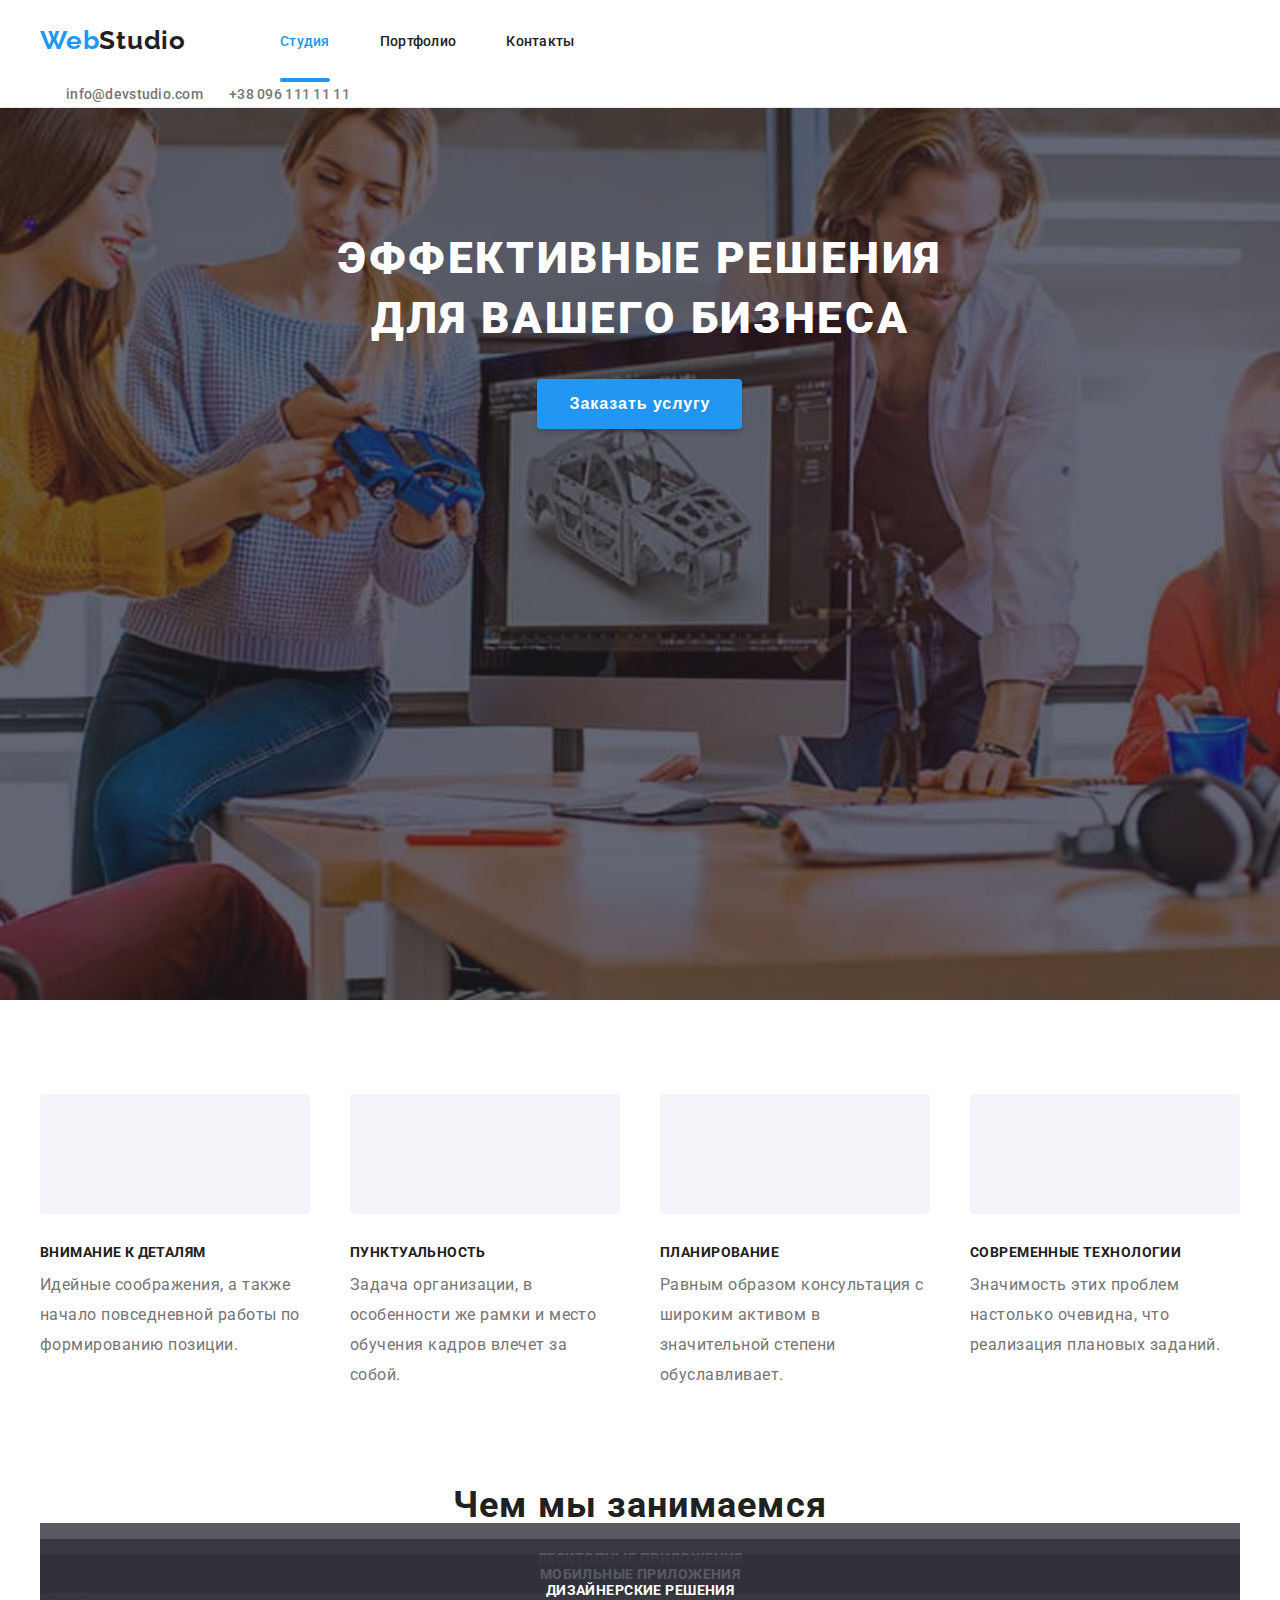
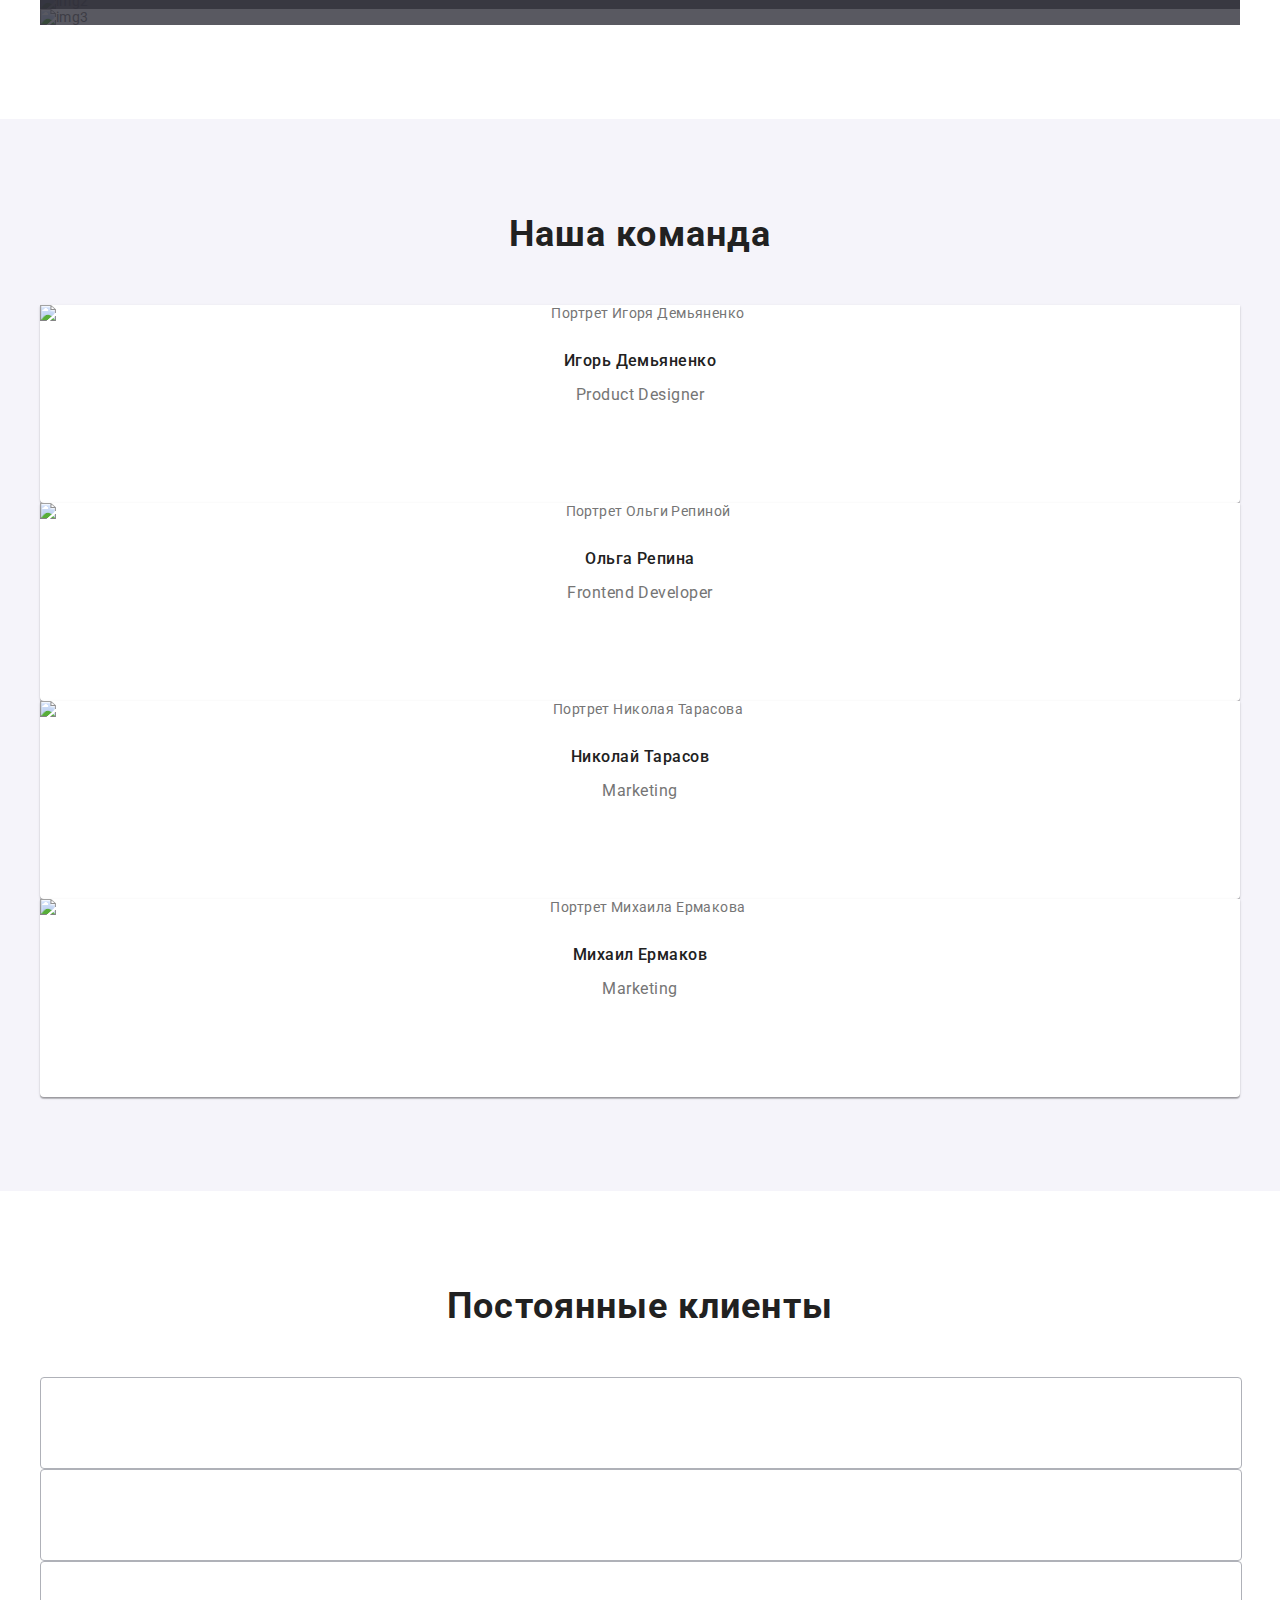
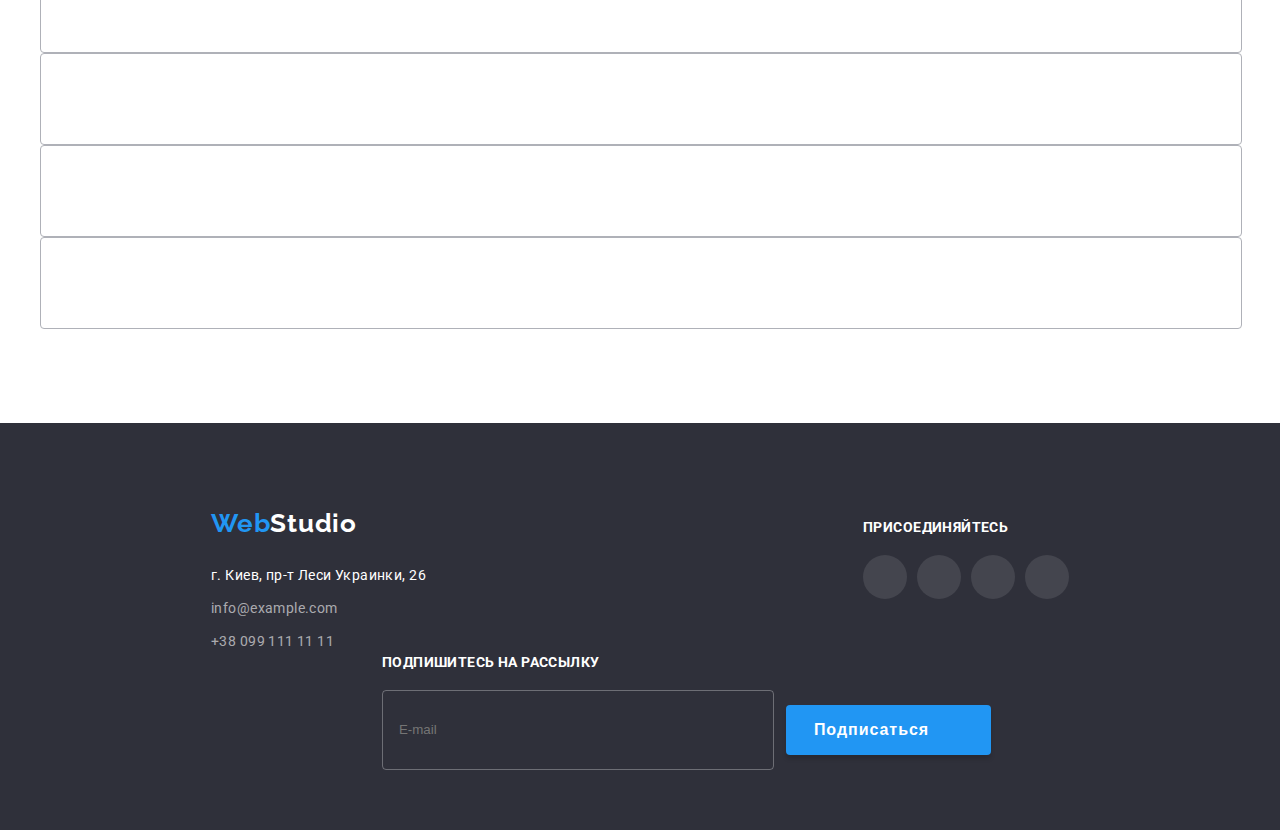
==== index.html @ fe235e29 "add hero&features" ====
<!DOCTYPE html>
<html lang="ru">

<head>
    <meta charset="UTF-8" />
    <meta name="viewport" content="width=device-width, initial-scale=1.0" />
    <title>WebStudio</title>

    <link rel="stylesheet" href="https://cdnjs.cloudflare.com/ajax/libs/modern-normalize/0.2.0/modern-normalize.min.css" integrity="sha512-sqIVMkf5f8XGYI/UZYGs7wODxlUeoj9JknataPfUwtvrSKWMHrMXGZ7Evb6nabFYJQG15vFFyALe6r0nWCD1Ug==" crossorigin="anonymous" />

    <link rel="preconnect" href="https://fonts.gstatic.com" />
    <link href="https://fonts.googleapis.com/css2?family=Open+Sans:wght@400;600&family=Raleway:wght@100;300;400;600;700&family=Roboto:wght@400;500;700;900&display=swap" rel="stylesheet" />
    <link rel="preconnect" href="https://fonts.gstatic.com" />
    <link href="https://fonts.googleapis.com/css2?family=Open+Sans:wght@400;600&family=Raleway:wght@100;300;400;600;700&display=swap" rel="stylesheet" />

    <link rel="stylesheet" href="./css/main.css" />
</head>

<body>
    <!-- !Page-Header! -->

    <header class="page-header">
        <div class="container container--page-header">
            <!--*NAVIGATION -->
            <nav class="nav">
                <a href="./index.html" class="__logo">
            Web<span class="__logo--black">Studio</span>
          </a>
                <ul class="nav__list">
                    <li class="nav__item">
                        <a href="./index.html" class="nav__link current">Cтудия</a>
                    </li>
                    <li class="nav__item">
                        <a href="./portfolio.html" class="nav__link"> Портфолио</a>
                    </li>
                    <li class="nav__item">
                        <a href="#contacts" class="nav__link">Контакты</a>
                    </li>
                </ul>
            </nav>
            <!--*Контакты -->
            <ul class="contacts__list">
                <li class="contacts__item">
                    <a href="mailto:info@devstudio.com" class="contacts__link">
                        <svg class="contacts__icon">
                <use href="./images/icons.svg#mail"></use>
              </svg> info@devstudio.com
                    </a>
                </li>
                <li class="contacts__item">
                    <a href="tel:+380961111111" class="contacts__link">
                        <svg class="contacts__icon">
                <use href="./images/icons.svg#smartphone"></use>
              </svg> +38 096 111 11 11
                    </a>
                </li>
            </ul>
        </div>
    </header>

    <main>
        <!-- !HERO! -->
        <!-- <div class="hero__overlay"> -->
        <section class="hero">
            <div class="container container--hero">
                <h1 class="hero__title">
                    Эффективные решения <br /> для вашего бизнеса
                </h1>

                <button class="btn-primary" type="button" data-modal-open="">
            Заказать услугу
          </button>
            </div>
        </section>
        <!-- </div> -->

        <!-- !FEATURES! -->
        <section class="section features">
            <div class="container">
                <h2 class="section-title visually-hidden">Особенности</h2>
                <ul class="features__list">
                    <li class="features__item">
                        <div class="icon__wrapper">
                            <svg class="features__icon features__icon--antenna">
                  <use
                    href="./images/icons.svg#antenna"
                    width="70px"
                    height="70px"
                  ></use>
                </svg>
                        </div>
                        <h3 class="list-title">Внимание к деталям</h3>
                        <p class="features__text">
                            Идейные соображения, а также начало повседневной работы по формированию позиции.
                        </p>
                    </li>

                    <li class="features__item">
                        <div class="icon__wrapper">
                            <svg class="features__icon features__icon--clock">
                  <use
                    href="./images/icons.svg#clock"
                    width="70px"
                    height="70px"
                  ></use>
                </svg>
                        </div>
                        <h3 class="list-title">Пунктуальность</h3>
                        <p class="features__text">
                            Задача организации, в особенности же рамки и место обучения кадров влечет за собой.
                        </p>
                    </li>

                    <li class="features__item">
                        <div class="icon__wrapper">
                            <svg class="features__icon features__icon--diagram">
                  <use
                    href="./images/icons.svg#diagram"
                    width="70px"
                    height="70px"
                  ></use>
                </svg>
                        </div>
                        <h3 class="list-title">Планирование</h3>
                        <p class="features__text">
                            Равным образом консультация с широким активом в значительной степени обуславливает.
                        </p>
                    </li>

                    <li class="features__item">
                        <div class="icon__wrapper">
                            <svg class="features__icon features__icon--astronaut">
                  <use
                    href="./images/icons.svg#astronaut"
                    width="70px"
                    height="70px"
                  ></use>
                </svg>
                        </div>
                        <h3 class="list-title">Современные технологии</h3>
                        <p class="features__text">
                            Значимость этих проблем настолько очевидна, что реализация плановых заданий.
                        </p>
                    </li>
                </ul>
            </div>
        </section>

        <!-- !ABOUT! -->
        <section class="section about">
            <div class="container">
                <h2 class="section-title">Чем мы занимаемся</h2>
                <ul class="about__list">
                    <li class="about__item">
                        <div class="about__thumb">
                            <img src="./images/box-1.jpg" alt="img1" />
                            <div class="about__overlay">
                                <h3 class="overlay__title">Десктопные приложения</h3>
                            </div>
                        </div>
                    </li>

                    <li class="about__item">
                        <div class="about__thumb">
                            <img src="./images/box-2.jpg" alt="img2" />
                            <div class="about__overlay">
                                <h3 class="overlay__title">Мобильные приложения</h3>
                            </div>
                        </div>
                    </li>

                    <li class="about__item">
                        <div class="about__thumb">
                            <img src="./images/box-3.jpg" alt="img3" />
                            <div class="about__overlay">
                                <h3 class="overlay__title">Дизайнерские решения</h3>
                            </div>
                        </div>
                    </li>
                </ul>
            </div>
        </section>

        <!-- !TEAM! -->
        <section class="section team">
            <div class="container">
                <h2 class="section-title">Наша команда</h2>
                <ul class="team__list">
                    <li class="team__item">
                        <img src="./images/team-1.jpg" alt="Портрет Игоря Демьяненко" />
                        <h3 class="team__name">Игорь Демьяненко</h3>
                        <p class="team__prof">Product Designer</p>
                        <ul class="social__list">
                            <li class="social__item">
                                <a href="#" class="social__link">
                                    <svg class="social__icon">
                      <use href="./images/icons.svg#instagram"></use>
                    </svg>
                                </a>
                            </li>
                            <li class="social__item">
                                <a href="" class="social__link">
                                    <svg class="social__icon">
                      <use href="./images/icons.svg#twitter"></use>
                    </svg>
                                </a>
                            </li>
                            <li class="social__item">
                                <a href="" class="social__link">
                                    <svg class="social__icon">
                      <use href="./images/icons.svg#facebook"></use>
                    </svg>
                                </a>
                            </li>
                            <li class="social__item">
                                <a href="" class="social__link">
                                    <svg class="social__icon">
                      <use href="./images/icons.svg#linkedin"></use>
                    </svg>
                                </a>
                            </li>
                        </ul>
                    </li>

                    <li class="team__item">
                        <img src="./images/team-2.jpg" alt="Портрет Ольги Репиной" />
                        <h3 class="team__name">Ольга Репина</h3>
                        <p class="team__prof">Frontend Developer</p>
                        <ul class="social__list">
                            <li class="social__item">
                                <a href="#" class="social__link">
                                    <svg class="social__icon">
                      <use href="./images/icons.svg#instagram"></use>
                    </svg>
                                </a>
                            </li>
                            <li class="social__item">
                                <a href="" class="social__link">
                                    <svg class="social__icon">
                      <use href="./images/icons.svg#twitter"></use>
                    </svg>
                                </a>
                            </li>
                            <li class="social__item">
                                <a href="" class="social__link">
                                    <svg class="social__icon">
                      <use href="./images/icons.svg#facebook"></use>
                    </svg>
                                </a>
                            </li>
                            <li class="social__item">
                                <a href="" class="social__link">
                                    <svg class="social__icon">
                      <use href="./images/icons.svg#linkedin"></use>
                    </svg>
                                </a>
                            </li>
                        </ul>
                    </li>

                    <li class="team__item">
                        <img src="./images/team-3.jpg" alt="Портрет Николая Тарасова" />
                        <h3 class="team__name">Николай Тарасов</h3>
                        <p class="team__prof">Marketing</p>
                        <ul class="social__list">
                            <li class="social__item">
                                <a href="#" class="social__link">
                                    <svg class="social__icon">
                      <use href="./images/icons.svg#instagram"></use>
                    </svg>
                                </a>
                            </li>
                            <li class="social__item">
                                <a href="" class="social__link">
                                    <svg class="social__icon">
                      <use href="./images/icons.svg#twitter"></use>
                    </svg>
                                </a>
                            </li>
                            <li class="social__item">
                                <a href="" class="social__link">
                                    <svg class="social__icon">
                      <use href="./images/icons.svg#facebook"></use>
                    </svg>
                                </a>
                            </li>
                            <li class="social__item">
                                <a href="" class="social__link">
                                    <svg class="social__icon">
                      <use href="./images/icons.svg#linkedin"></use>
                    </svg>
                                </a>
                            </li>
                        </ul>
                    </li>

                    <li class="team__item">
                        <img src="./images/team-4.jpg" alt="Портрет Михаила Ермакова" />
                        <h3 class="team__name">Михаил Ермаков</h3>
                        <p class="team__prof">Marketing</p>
                        <ul class="social__list">
                            <li class="social__item">
                                <a href="#" class="social__link">
                                    <svg class="social__icon">
                      <use href="./images/icons.svg#instagram"></use>
                    </svg>
                                </a>
                            </li>
                            <li class="social__item">
                                <a href="" class="social__link">
                                    <svg class="social__icon">
                      <use href="./images/icons.svg#twitter"></use>
                    </svg>
                                </a>
                            </li>
                            <li class="social__item">
                                <a href="" class="social__link">
                                    <svg class="social__icon">
                      <use href="./images/icons.svg#facebook"></use>
                    </svg>
                                </a>
                            </li>
                            <li class="social__item">
                                <a href="" class="social__link">
                                    <svg class="social__icon">
                      <use href="./images/icons.svg#linkedin"></use>
                    </svg>
                                </a>
                            </li>
                        </ul>
                    </li>
                </ul>
            </div>
        </section>

        <!-- !CLIENTS! -->

        <section class="section clients">
            <div class="container">
                <h2 class="section-title">Постоянные клиенты</h2>
                <ul class="clients__list">
                    <li class="clients__item">
                        <a href="" class="clients__link">
                            <svg class="clients__icon" width="54px">
                  <use href="./images/icons.svg#logo-1"></use>
                </svg>
                        </a>
                    </li>
                    <li class="clients__item">
                        <a href="" class="clients__link">
                            <svg class="clients__icon" width="52px">
                  <use href="./images/icons.svg#logo-2"></use>
                </svg>
                        </a>
                    </li>
                    <li class="clients__item">
                        <a href="" class="clients__link">
                            <svg class="clients__icon" width="43px">
                  <use href="./images/icons.svg#logo-3"></use>
                </svg>
                        </a>
                    </li>
                    <li class="clients__item">
                        <a href="" class="clients__link">
                            <svg class="clients__icon" width="94px">
                  <use href="./images/icons.svg#logo-4"></use>
                </svg>
                        </a>
                    </li>
                    <li class="clients__item">
                        <a href="" class="clients__link">
                            <svg class="clients__icon" width="59px">
                  <use href="./images/icons.svg#logo-5"></use>
                </svg>
                        </a>
                    </li>
                    <li class="clients__item">
                        <a href="" class="clients__link">
                            <svg class="clients__icon" width="88.5px">
                  <use href="./images/icons.svg#logo-6"></use>
                </svg>
                        </a>
                    </li>
                </ul>
            </div>
        </section>
    </main>

    <!-- !=== FOOTER ===! -->

    <footer class="footer">
        <div class="container container--footer">
            <!-- <div class="footer__container--decor"> -->
            <!--* FOOTER ADRESS CONTAINER -->

            <div class="address__container">
                <a href="./index.html" class="__logo">
            Web<span class="__logo--white">Studio</span>
          </a>
                <address class="address">
            <a
              href="https://goo.gl/maps/UhhwCVumLmPJmTvy5"
              class="address__link location"
            >
              г. Киев, пр-т Леси Украинки, 26</a
            >
            <p>
              <a href="mailto:info@example.com" class="address__link"
                >info@example.com</a
              >
            </p>
            <p>
              <a href="tel:+380991111111" class="address__link"
                >+38 099 111 11 11</a
              >
            </p>
          </address>
            </div>
            <!--* FOOTER SOCIAL LINKS  -->
            <div class="social">
                <h3 class="footer__title">Присоединяйтесь</h3>
                <ul class="social__list">
                    <li class="social__item">
                        <a href="#" class="social__link">
                            <svg class="social__icon">
                  <use href="./images/icons.svg#instagram"></use>
                </svg>
                        </a>
                    </li>
                    <li class="social__item">
                        <a href="" class="social__link">
                            <svg class="social__icon">
                  <use href="./images/icons.svg#twitter"></use>
                </svg>
                        </a>
                    </li>
                    <li class="social__item">
                        <a href="" class="social__link">
                            <svg class="social__icon">
                  <use href="./images/icons.svg#facebook"></use>
                </svg>
                        </a>
                    </li>
                    <li class="social__item">
                        <a href="" class="social__link">
                            <svg class="social__icon">
                  <use href="./images/icons.svg#linkedin"></use>
                </svg>
                        </a>
                    </li>
                </ul>
            </div>
            <!--* SUBSCRIPTION FORM -->
            <div class="subscribtion-form">
                <b class="footer__title"> Подпишитесь на рассылку </b>
                <form class="form">
                    <input class="subscribtion-form__input" placeholder="E-mail" type="email" name="email" id="email" />

                    <button class="btn-primary footer-btn" type="submit">
              <span> Подписаться </span>
              <svg class="button-footer-icon" width="24px" height="24px">
                <use href="./images/icons.svg#icon-send"></use>
              </svg>
            </button>
                </form>
            </div>
        </div>
        <!-- </div> -->
    </footer>

    <!-- !=== MODAL ===! -->

    <div class="backdrop is-hidden" data-modal>
        <div class="modal">
            <button class="button-modal-close" type="button" data-modal-close>
          <svg class="button-modal-close-svg">
            <use href="./images/icons.svg#close"></use>
          </svg>
        </button>

            <!-- *=== FORM === -->

            <form class="form">
                <div class="form-group" role="group" aria-labelby="contact-details-head">
                    <p class="contact-details-head">
                        Оставьте свои данные, мы вам перезвоним
                    </p>

                    <label class="modal-label">
              <span class="modal-label__name">Имя</span>
              <input
                class="modal__input"
                type="features__text"
                name="username"
                id="username"
              />
              <svg
                class="modal__icon modal__icon--username"
                width="18px"
                height="18px"
              >
                <use href="./images/icons.svg#person"></use>
              </svg>
            </label>

                    <label class="modal-label">
              <p class="modal-label__name">Телефон</p>
              <input class="modal__input" type="tel" name="phone" id="phone" />
              <svg
                class="modal__icon modal__icon--phone"
                width="18px"
                height="18px"
              >
                <use href="./images/icons.svg#phone"></use>
              </svg>
            </label>

                    <label for="email" class="modal-label">
              <p class="modal-label__name">Почта</p>
              <input
                class="modal__input"
                type="email"
                name="email"
                id="email"
              />
              <svg
                class="modal__icon modal__icon--email"
                width="18px"
                height="18px"
              >
                <use href="./images/icons.svg#email"></use>
              </svg>
            </label>

                    <label class="modal-label comment">
              <p class="modal-label__name">Комментарий</p>
              <textarea
                class="modal__textarea"
                name="comment"
                rows="5"
                placeholder="Введите текст"
              ></textarea>
            </label>
                </div>

                <label class="modal-label checkbox">
            <input
              class="modal-checkbox__input visually-hidden"
              type="checkbox"
            />
            <span class="modal-checkbox__icon"></span>

            Соглашаюсь с рассылкой и принимаю
            <a href="./portfolio.html">Условия договора</a>
          </label>

                <button type="submit" class="btn-primary modal-btn">Отправить</button>
            </form>
        </div>
    </div>
    <script src="./js/modal.js"></script>
    <script src="./js/script.js"></script>
</body>

</html>
---- css/main.css ----
body {
  font-family: 'Roboto', sans-serif;
  font-weight: 400;
  font-size: 14px;
  letter-spacing: 0.03em;
  color: #212121;
  background-color: #ffffff;
  margin: 0;
  padding: 0;
}

h2,
h3,
h4,
h5,
h6,
p {
  padding: 0;
  margin: 0;
  margin-top: 0;
  margin-bottom: 0;
  -webkit-margin-before: 0;
          margin-block-start: 0;
  -webkit-margin-after: 0;
          margin-block-end: 0;
}

button {
  margin: 0;
  padding: 0;
  border: none;
}

button:active,
button:focus {
  outline: none !important;
}

img {
  display: block;
  max-width: 100%;
  height: auto;
}

ul,
li {
  list-style: none;
  list-style-type: none;
  margin: 0;
  padding: 0;
}

a {
  text-decoration: none;
  color: inherit;
  margin: 0;
  padding: 0;
}

address {
  font-style: normal;
}

.section {
  color: #757575;
  padding: 94px 0;
}

.section-title,
.title,
.list-title {
  color: #212121;
}

.list-title {
  font-size: 18px;
  line-height: 2;
  letter-spacing: 0.06em;
}

/* !=== SECTION ===! */
.section-title {
  font-style: normal;
  font-weight: bold;
  font-size: 36px;
  line-height: 1.172;
  letter-spacing: 0.03em;
  text-align: center;
  margin-bottom: 50px;
}

.section p {
  font-style: normal;
  font-weight: normal;
  font-size: 16px;
  line-height: 1.875;
  letter-spacing: 0.03em;
}

.visually-hidden {
  position: absolute;
  width: 1px;
  height: 1px;
  margin: -1px;
  border: 0;
  padding: 0;
  white-space: nowrap;
  -webkit-clip-path: inset(100%);
          clip-path: inset(100%);
  clip: rect(0 0 0 0);
  overflow: hidden;
}

/* -----Mixins----- */
/* -----Placeholders----- */
.container {
  max-width: 1200px;
  min-width: 320px;
  margin: 0 auto;
  padding: 0 15px;
}

@media screen and (min-width: 768px) {
  .container {
    max-width: 768px;
  }
}

@media screen and (min-width: 1200px) {
  .container {
    max-width: 1200px;
  }
}

.btn-primary {
  background-color: #2196f3;
  color: #ffffff;
  min-width: 200px;
  width: -webkit-fit-content;
  width: -moz-fit-content;
  width: fit-content;
  font-style: normal;
  font-weight: bold;
  font-size: 16px;
  line-height: 1.875;
  letter-spacing: 0.06em;
  text-align: center;
  padding: 10px 32px;
  -webkit-box-shadow: 0px 4px 4px rgba(0, 0, 0, 0.15);
          box-shadow: 0px 4px 4px rgba(0, 0, 0, 0.15);
  border-radius: 4px;
  cursor: pointer;
  -webkit-transition: 250ms cubic-bezier(0.4, 0, 0.2, 1);
  transition: 250ms cubic-bezier(0.4, 0, 0.2, 1);
}

.btn-primary:hover, .btn-primary:focus {
  background-color: #188ce8;
}

.btn-primary:focus {
  -webkit-box-shadow: 0px 0px 0px 3px #188ce8;
          box-shadow: 0px 0px 0px 3px #188ce8;
}

.btn-primary:hover {
  -webkit-box-shadow: none;
          box-shadow: none;
}

.btn-primary:hover .backdrop,
.btn-primary:focus .backdrop {
  -webkit-transform: translateX(100%);
          transform: translateX(100%);
}

.container--header {
  display: -webkit-box;
  display: -ms-flexbox;
  display: flex;
  -webkit-box-pack: justify;
      -ms-flex-pack: justify;
          justify-content: space-between;
  padding: 10px 15px;
}

@media screen and (min-width: 768px) {
  .container--header {
    padding: 0px 15px;
  }
}

.page-header {
  background-color: #ffffff;
  position: fixed;
  z-index: 3;
  width: 100%;
  top: 0;
  left: 0;
  border-bottom: 0.025em solid #ececec;
  -webkit-box-sizing: border-box;
          box-sizing: border-box;
}

@media (min-width: 768px) {
  .page-header {
    min-height: 80px;
  }
}

.__logo {
  display: block;
  width: -webkit-fit-content;
  width: -moz-fit-content;
  width: fit-content;
  color: #2196f3;
  font-family: 'Raleway', sans-serif;
  font-weight: 700;
  font-style: normal;
  font-size: 26px;
  line-height: 1.192;
  letter-spacing: 0.03em;
  margin-right: 94px;
  padding: 15px 0;
}

@media (min-width: 768px) {
  .__logo {
    padding-top: 25px;
    padding-bottom: 25px;
  }
}

.__logo--black {
  color: #212121;
}

.__logo--white {
  color: #ffffff;
  margin-right: 0;
}

/* Site Navigation */
@media (min-width: 768px) {
  .nav {
    display: -webkit-box;
    display: -ms-flexbox;
    display: flex;
    -webkit-box-align: center;
        -ms-flex-align: center;
            align-items: center;
  }
}

/* Navigation list */
.nav__list {
  display: none;
}

@media (min-width: 768px) {
  .nav__list {
    display: -webkit-box;
    display: -ms-flexbox;
    display: flex;
  }
}

.nav__item:not(:first-child) {
  margin-left: 50px;
}

.nav__link {
  position: relative;
  display: inline-block;
  padding-top: 30px;
  padding-bottom: 30px;
  color: #212121;
  font-weight: 500;
  font-size: 14px;
  line-height: 1.142;
  letter-spacing: 0.02em;
  -webkit-transition: 250ms cubic-bezier(0.4, 0, 0.2, 1);
  transition: 250ms cubic-bezier(0.4, 0, 0.2, 1);
  /*  */
  /* underline */
}

.nav__link:hover, .nav__link:focus {
  color: #2196f3;
}

.nav__link::after {
  display: block;
  position: absolute;
  top: 100%;
  content: '';
  height: 4px;
  width: 100%;
  background-color: #2196f3;
  border-radius: 2px;
  -webkit-transform: scaleX(0);
          transform: scaleX(0);
  -webkit-transition: 250ms -webkit-transform ease-in-out;
  transition: 250ms -webkit-transform ease-in-out;
  transition: 250ms transform ease-in-out;
  transition: 250ms transform ease-in-out, 250ms -webkit-transform ease-in-out;
}

.nav__link:hover::after, .nav__link:focus::after {
  -webkit-transform: scaleX(1);
          transform: scaleX(1);
}

.nav__link.current {
  color: #2196f3;
  /* underline */
}

.nav__link.current::after {
  display: block;
  content: '';
  height: 4px;
  width: 100%;
  background-color: #2196f3;
  border-radius: 2px;
  -webkit-transform: scaleX(1);
          transform: scaleX(1);
}

/* contacts */
.contacts__list {
  display: none;
}

@media (min-width: 768px) {
  .contacts__list {
    display: -webkit-box;
    display: -ms-flexbox;
    display: flex;
    -webkit-box-orient: vertical;
    -webkit-box-direction: normal;
        -ms-flex-direction: column;
            flex-direction: column;
    margin-left: auto;
    margin-top: auto;
    margin-bottom: auto;
  }
}

@media (min-width: 1200px) {
  .contacts__list {
    -webkit-box-orient: horizontal;
    -webkit-box-direction: normal;
        -ms-flex-direction: row;
            flex-direction: row;
  }
}

.contacts__link {
  display: -webkit-inline-box;
  display: -ms-inline-flexbox;
  display: inline-flex;
  -webkit-box-pack: center;
      -ms-flex-pack: center;
          justify-content: center;
  -webkit-box-align: center;
      -ms-flex-align: center;
          align-items: center;
  color: #757575;
  font-weight: 500;
  font-size: 14px;
  line-height: 1.142;
  letter-spacing: 0.02em;
  padding: 5px 0;
  -webkit-transition: 250ms cubic-bezier(0.4, 0, 0.2, 1);
  transition: 250ms cubic-bezier(0.4, 0, 0.2, 1);
  /*  */
}

.contacts__link:hover, .contacts__link:focus {
  color: #2196f3;
  -webkit-transform: scale(1.025);
          transform: scale(1.025);
}

.contacts__icon {
  display: -webkit-inline-box;
  display: -ms-inline-flexbox;
  display: inline-flex;
  height: 16px;
  width: 16px;
  fill: currentColor;
  margin-right: 10px;
}

.footer {
  padding: 60px 0;
  background-color: #2f303a;
}

@media screen and (min-width: 768px) {
  .container--footer {
    display: -webkit-box;
    display: -ms-flexbox;
    display: flex;
    -ms-flex-wrap: wrap;
        flex-wrap: wrap;
    -ms-flex-pack: distribute;
        justify-content: space-around;
  }
}

@media screen and (min-width: 1200px) {
  .container--footer {
    display: -webkit-box;
    display: -ms-flexbox;
    display: flex;
    -webkit-box-align: baseline;
        -ms-flex-align: baseline;
            align-items: baseline;
  }
}

.footer__title {
  color: #ffffff;
  font-weight: bold;
  font-size: 14px;
  line-height: 1.142;
  letter-spacing: 0.03em;
  text-transform: uppercase;
  margin-bottom: 20px;
}

/* Footer Address */
.address {
  color: #ffffff;
}

.footer .logo {
  margin: 0;
  padding: 0;
  margin-bottom: 20px;
}

.address__container {
  display: -webkit-box;
  display: -ms-flexbox;
  display: flex;
  -webkit-box-orient: vertical;
  -webkit-box-direction: normal;
      -ms-flex-direction: column;
          flex-direction: column;
  -ms-flex-wrap: wrap;
      flex-wrap: wrap;
}

.address__link {
  color: rgba(255, 255, 255, 0.6);
  font-style: normal;
  font-weight: 400;
  font-size: 14px;
  line-height: 1.714;
  letter-spacing: 0.03em;
  -webkit-transition: 250ms cubic-bezier(0.4, 0, 0.2, 1);
  transition: 250ms cubic-bezier(0.4, 0, 0.2, 1);
}

.address__link:hover {
  color: #ffffff;
}

.address__link.location {
  color: #ffffff;
}

.address__link.location:hover {
  color: #2196f3;
}

.address p {
  margin: 9px 0;
}

.address p:last-child {
  margin-bottom: 0;
}

/* !=== Social Links ===! */
.social {
  display: -webkit-box;
  display: -ms-flexbox;
  display: flex;
  -webkit-box-orient: vertical;
  -webkit-box-direction: normal;
      -ms-flex-direction: column;
          flex-direction: column;
  -webkit-box-pack: center;
      -ms-flex-pack: center;
          justify-content: center;
  margin-left: 70px;
}

.social__list {
  display: -webkit-box;
  display: -ms-flexbox;
  display: flex;
  -webkit-box-pack: center;
      -ms-flex-pack: center;
          justify-content: center;
  margin: 0;
  padding: 0;
}

.social__link {
  display: -webkit-inline-box;
  display: -ms-inline-flexbox;
  display: inline-flex;
  -webkit-box-pack: center;
      -ms-flex-pack: center;
          justify-content: center;
  color: #afb1b8;
  width: 44px;
  height: 44px;
  border-radius: 50%;
  -webkit-transition: 250ms cubic-bezier(0.4, 0, 0.2, 1);
  transition: 250ms cubic-bezier(0.4, 0, 0.2, 1);
}

.social__link:hover, .social__link:focus {
  color: #ffffff;
  background-color: #2196f3;
}

.social__item:not(:last-child) {
  margin-right: 10px;
}

.social__item {
  -webkit-box-shadow: none;
          box-shadow: none;
  margin-bottom: 30px;
}

.social__item:focus {
  outline: none;
}

.social__icon {
  width: 20px;
  height: auto;
  fill: currentColor;
}

.footer .social__link {
  color: #ffffff;
  background-color: rgba(255, 255, 255, 0.1);
}

.footer .social__link:hover, .footer .social__link:focus {
  background-color: #2196f3;
}

/* !=== SUBSCRIPTION FORM FOOTER ===! */
.subscribtion-form {
  display: -webkit-box;
  display: -ms-flexbox;
  display: flex;
  -webkit-box-orient: vertical;
  -webkit-box-direction: normal;
      -ms-flex-direction: column;
          flex-direction: column;
  margin-left: 93px;
}

.subscribtion-form .form {
  -webkit-box-orient: horizontal;
  -webkit-box-direction: normal;
      -ms-flex-direction: row;
          flex-direction: row;
}

.subscription-form .footer-title {
  display: inline-block;
  text-align: right;
  margin-bottom: 20px;
}

.subscribtion-form__input {
  background-color: transparent;
  color: rgba(255, 255, 255, 0.6);
  width: 358px;
  height: 50px;
  padding: 14px 16px;
  margin-right: 12px;
  border: 1px solid rgba(255, 255, 255, 0.3);
  border-radius: 4px;
  -webkit-box-shadow: none;
          box-shadow: none;
}

.subscribtion-form__input:focus {
  outline: none;
  -webkit-box-shadow: 0px 0px 0px 3px #188ce8;
          box-shadow: 0px 0px 0px 3px #188ce8;
  background-color: transparent;
}

.subscribtion-form__input:hover {
  -webkit-box-shadow: none;
          box-shadow: none;
}

.subscribtion-form__input:not(:placeholder-shown) {
  color: rgba(255, 255, 255, 0.6);
  background-color: transparent;
}

.button-footer-icon {
  margin-left: 10px;
}

.btn-primary.footer-btn {
  display: -webkit-inline-box;
  display: -ms-inline-flexbox;
  display: inline-flex;
  padding: 10px 28px;
}

/* !=== MODAL ===! */
.modal + .backdrop.is-hidden {
  -webkit-transform: translateX(-100%);
          transform: translateX(-100%);
}

.modal + .backdrop {
  -webkit-transform: translateX(100%);
          transform: translateX(100%);
}

.modal {
  position: absolute;
  top: 50%;
  left: 50%;
  -webkit-transform: translate(-50%, -50%);
          transform: translate(-50%, -50%);
  /*  */
  min-height: 581px;
  min-width: 528px;
  padding: 40px;
  /*  */
  background-color: #ffffff;
  -webkit-transition: 250ms cubic-bezier(0.4, 0, 0.2, 1);
  transition: 250ms cubic-bezier(0.4, 0, 0.2, 1);
}

.backdrop {
  position: fixed;
  z-index: 4;
  top: 0;
  left: 0;
  width: 100%;
  height: 100%;
  background-color: rgba(0, 0, 0, 0.2);
  -webkit-transition: 250ms cubic-bezier(0.4, 0, 0.2, 1);
  transition: 250ms cubic-bezier(0.4, 0, 0.2, 1);
  -webkit-transform: scaleX(1);
          transform: scaleX(1);
}

.backdrop.is-hidden {
  opacity: 0;
  pointer-events: none;
  -webkit-transform: scaleX(0);
          transform: scaleX(0);
}

.button-modal-close svg {
  display: -webkit-box;
  display: -ms-flexbox;
  display: flex;
  -webkit-box-pack: center;
      -ms-flex-pack: center;
          justify-content: center;
  fill: currentColor;
  width: 18px;
  height: 18px;
  border-radius: 50%;
  -webkit-transition: 250ms cubic-bezier(0.4, 0, 0.2, 1);
  transition: 250ms cubic-bezier(0.4, 0, 0.2, 1);
}

.button-modal-close {
  position: absolute;
  top: 8px;
  right: 8px;
  display: -webkit-box;
  display: -ms-flexbox;
  display: flex;
  -webkit-box-pack: center;
      -ms-flex-pack: center;
          justify-content: center;
  -webkit-box-align: center;
      -ms-flex-align: center;
          align-items: center;
  fill: currentColor;
  width: 30px;
  height: 30px;
  background-color: transparent;
  border: 1px solid rgba(0, 0, 0, 0.1);
  border-radius: 50%;
}

.button-modal-close:focus {
  -webkit-box-shadow: 0px 0px 0px 3px #188ce8;
          box-shadow: 0px 0px 0px 3px #188ce8;
}

.button-modal-close:hover {
  -webkit-box-shadow: none;
          box-shadow: none;
}

.button-modal-close:active {
  color: #2196f3;
}

.button-modal-close svg {
  -webkit-transition: 250ms cubic-bezier(0.4, 0, 0.2, 1);
  transition: 250ms cubic-bezier(0.4, 0, 0.2, 1);
}

.button-modal-close svg:hover {
  color: #2196f3;
  cursor: pointer;
}

.button-modal-close:focus + svg {
  fill: currentColor;
}

.form {
  display: -webkit-box;
  display: -ms-flexbox;
  display: flex;
  -webkit-box-orient: vertical;
  -webkit-box-direction: normal;
      -ms-flex-direction: column;
          flex-direction: column;
  -webkit-box-pack: center;
      -ms-flex-pack: center;
          justify-content: center;
  -webkit-box-align: center;
      -ms-flex-align: center;
          align-items: center;
}

.form-group {
  margin-bottom: 10px;
}

.contact-details-head {
  margin-bottom: 12px;
  font-weight: bold;
  font-size: 20px;
  line-height: 23px;
  text-align: center;
  letter-spacing: 0.03em;
}

.modal__input {
  height: 40px;
  -webkit-transition: color 250ms cubic-bezier(0.4, 0, 0.2, 1);
  transition: color 250ms cubic-bezier(0.4, 0, 0.2, 1);
  padding: 10px 16px;
  padding-left: 42px;
  border: 1px solid rgba(33, 33, 33, 0.2);
  border-radius: 4px;
}

.modal__input:focus {
  outline: none;
  border-color: #2196f3;
}

.modal__input:focus + .modal__icon {
  color: #2196f3;
}

.modal__textarea {
  height: 120px;
  -webkit-transition: color 250ms cubic-bezier(0.4, 0, 0.2, 1);
  transition: color 250ms cubic-bezier(0.4, 0, 0.2, 1);
  padding: 10px 16px;
  border: 1px solid rgba(33, 33, 33, 0.2);
  border-radius: 4px;
  resize: none;
}

.modal__textarea:focus {
  outline: none;
  border-color: #2196f3;
}

.modal__textarea:hover {
  -webkit-box-shadow: none;
          box-shadow: none;
}

.modal-label {
  position: relative;
  display: -webkit-box;
  display: -ms-flexbox;
  display: flex;
  -webkit-box-orient: vertical;
  -webkit-box-direction: normal;
      -ms-flex-direction: column;
          flex-direction: column;
  margin-bottom: 10px;
  color: #212121;
}

.modal-label__name {
  margin-bottom: 4px;
  font-size: 12px;
  line-height: 1.166;
  letter-spacing: 0.01em;
  color: #757575;
}

svg.modal__icon {
  position: absolute;
  top: 50%;
  left: 12px;
  -webkit-transform: translateY(-10%);
          transform: translateY(-10%);
  fill: currentColor;
}

.modal-textarea {
  padding: 12px 16px;
  resize: none;
  border: 1px solid rgba(33, 33, 33, 0.2);
  border-radius: 4px;
}

.modal-textarea::-webkit-input-placeholder {
  color: rgba(33, 33, 33, 0.2);
}

.modal-textarea:-ms-input-placeholder {
  color: rgba(33, 33, 33, 0.2);
}

.modal-textarea::-ms-input-placeholder {
  color: rgba(33, 33, 33, 0.2);
}

.modal-textarea::placeholder {
  color: rgba(33, 33, 33, 0.2);
}

.modal-textarea:focus {
  outline: none;
  border-color: #2196f3;
  color: #2196f3;
}

.modal-label.checkbox {
  position: relative;
  display: -webkit-box;
  display: -ms-flexbox;
  display: flex;
  -webkit-box-orient: horizontal;
  -webkit-box-direction: normal;
      -ms-flex-direction: row;
          flex-direction: row;
  -webkit-box-pack: center;
      -ms-flex-pack: center;
          justify-content: center;
  -webkit-box-align: center;
      -ms-flex-align: center;
          align-items: center;
  margin-bottom: 30px;
  cursor: pointer;
  padding-left: 9px;
  font-weight: 400;
  font-size: 14px;
  line-height: 1.714;
  letter-spacing: 0.03em;
  color: #757575;
}

.modal-checkbox__input {
  position: absolute;
}

.modal-label.checkbox a {
  color: #2196f3;
  text-decoration: underline;
}

.modal-label.checkbox a:focus {
  outline: none;
  -webkit-box-shadow: 0px 0px 0px 3px #188ce8;
          box-shadow: 0px 0px 0px 3px #188ce8;
  border-radius: 2px;
}

.modal-label.checkbox a:hover {
  -webkit-box-shadow: none;
          box-shadow: none;
}

.modal-checkbox__icon {
  position: absolute;
  right: 100%;
  top: 0;
  -webkit-transform: translateY(1px);
          transform: translateY(1px);
  display: block;
  width: 16px;
  height: 14px;
  border-radius: 2px;
  background-image: url("data:image/svg+xml,%3Csvg width='16' height='15' fill='none' xmlns='http://www.w3.org/2000/svg'%3E%3Cpath d='M14.222 1.667v11.666H1.778V1.667h12.444zm0-1.667H1.778C.8 0 0 .75 0 1.667v11.666C0 14.25.8 15 1.778 15h12.444C15.2 15 16 14.25 16 13.333V1.667C16 .75 15.2 0 14.222 0z' fill='%23212121'/%3E%3C/svg%3E");
}

.modal-checkbox__input:focus + .modal-checkbox__icon {
  -webkit-box-shadow: 0px 0px 0px 3px #188ce8;
          box-shadow: 0px 0px 0px 3px #188ce8;
}

.modal-checkbox__input:hover + .modal-checkbox__icon {
  -webkit-box-shadow: none;
          box-shadow: none;
}

.modal-checkbox__input:checked + .modal-checkbox__icon {
  background-image: url("data:image/svg+xml,%3Csvg width='16' height='15' fill='none' xmlns='http://www.w3.org/2000/svg'%3E%3Crect width='16' height='15' rx='2' fill='%232196F3'/%3E%3Cpath d='M3.957 7.752l-.069-.066-.069.065-.888.842-.076.072.076.073 3.496 3.334.069.066.069-.066 7.504-7.158.076-.073-.076-.072-.882-.841-.069-.066-.069.066-6.553 6.246-2.539-2.422z' fill='%23fff' stroke='%23fff' stroke-width='.2'/%3E%3C/svg%3E");
}

.btn-primary.modal-btn {
  min-width: 200px;
}

.btn-primary.modal-btn:focus, .btn-primary.modal-btn:hover {
  background-color: #188ce8;
}

.hero {
  min-height: 400px;
  display: -webkit-box;
  display: -ms-flexbox;
  display: flex;
}

@media (min-width: 768px) {
  .hero {
    min-height: 600px;
  }
}

.hero {
  padding: 200px 0;
  margin: 0 auto;
  max-width: 1600px;
  height: 600px;
  text-align: center;
  background-image: -webkit-gradient(linear, left top, right top, from(rgba(47, 48, 58, 0.4)), to(rgba(47, 48, 58, 0.4))), url("../images/hero-mobile.jpg");
  background-image: linear-gradient(to right, rgba(47, 48, 58, 0.4), rgba(47, 48, 58, 0.4)), url("../images/hero-mobile.jpg");
  background-size: cover;
  background-position: center;
  background-repeat: no-repeat;
  background-color: var(--bg-color-dark);
}

@media (min-device-pixel-ratio: 2), (-webkit-min-device-pixel-ratio: 2), (min-resolution: 192dpi), (min-resolution: 2dppx) {
  .hero {
    background-image: -webkit-gradient(linear, left top, right top, from(rgba(47, 48, 58, 0.4)), to(rgba(47, 48, 58, 0.4))), url("../images/hero-mobile@2x.jpg");
    background-image: linear-gradient(to right, rgba(47, 48, 58, 0.4), rgba(47, 48, 58, 0.4)), url("../images/hero-mobile@2x.jpg");
  }
}

@media screen and (min-width: 481px) {
  .hero {
    background-image: -webkit-gradient(linear, left top, right top, from(rgba(47, 48, 58, 0.4)), to(rgba(47, 48, 58, 0.4))), url("../images/hero-tablet.jpg");
    background-image: linear-gradient(to right, rgba(47, 48, 58, 0.4), rgba(47, 48, 58, 0.4)), url("../images/hero-tablet.jpg");
  }
}

@media screen and (min-width: 481px) and (min-device-pixel-ratio: 2), screen and (min-width: 481px) and (-webkit-min-device-pixel-ratio: 2), screen and (min-width: 481px) and (min-resolution: 192dpi), screen and (min-width: 481px) and (min-resolution: 2dppx) {
  .hero {
    background-image: -webkit-gradient(linear, left top, right top, from(rgba(47, 48, 58, 0.4)), to(rgba(47, 48, 58, 0.4))), url("../images/hero-tablet@2x.jpg");
    background-image: linear-gradient(to right, rgba(47, 48, 58, 0.4), rgba(47, 48, 58, 0.4)), url("../images/hero-tablet@2x.jpg");
  }
}

@media screen and (min-width: 769px) {
  .hero {
    background-image: -webkit-gradient(linear, left top, right top, from(rgba(47, 48, 58, 0.4)), to(rgba(47, 48, 58, 0.4))), url("../images/hero-desktop.jpg");
    background-image: linear-gradient(to right, rgba(47, 48, 58, 0.4), rgba(47, 48, 58, 0.4)), url("../images/hero-desktop.jpg");
  }
}

@media screen and (min-width: 769px) and (min-device-pixel-ratio: 2), screen and (min-width: 769px) and (-webkit-min-device-pixel-ratio: 2), screen and (min-width: 769px) and (min-resolution: 192dpi), screen and (min-width: 769px) and (min-resolution: 2dppx) {
  .hero {
    background-image: -webkit-gradient(linear, left top, right top, from(rgba(47, 48, 58, 0.4)), to(rgba(47, 48, 58, 0.4))), url("../images/hero-desktop@2x.jpg");
    background-image: linear-gradient(to right, rgba(47, 48, 58, 0.4), rgba(47, 48, 58, 0.4)), url("../images/hero-desktop@2x.jpg");
  }
}

.hero__title {
  font-weight: 900;
  font-size: 26px;
  line-height: 1.615;
  letter-spacing: 0.06em;
  text-transform: uppercase;
  color: #ffffff;
}

@media screen and (min-width: 1200px) {
  .hero__title {
    font-size: 44px;
    line-height: 1.36;
  }
}

.features {
  padding: 60px 0;
}

@media screen and (min-width: 1200px) {
  .features {
    padding: 94px 0;
  }
}

.features__list {
  display: block;
}

@media screen and (min-width: 768px) {
  .features__list {
    display: -webkit-box;
    display: -ms-flexbox;
    display: flex;
    -ms-flex-wrap: wrap;
        flex-wrap: wrap;
    -webkit-box-pack: justify;
        -ms-flex-pack: justify;
            justify-content: space-between;
  }
}

.features__item {
  color: #212121;
}

@media screen and (min-width: 768px) {
  .features__item {
    max-width: 354px;
  }
}

@media screen and (min-width: 1200px) {
  .features__item {
    max-width: 270px;
  }
  .features__item:not(:first-child) {
    margin-left: 30px;
  }
}

.icon__wrapper {
  height: 120px;
  display: -webkit-box;
  display: -ms-flexbox;
  display: flex;
  -webkit-box-pack: center;
      -ms-flex-pack: center;
          justify-content: center;
  -webkit-box-align: center;
      -ms-flex-align: center;
          align-items: center;
  border-radius: 4px;
  background-color: #f5f4fa;
}

.features__icon {
  width: 70px;
  height: 70px;
}

.features__list .list-title {
  font-size: 14px;
  line-height: 1.142;
  letter-spacing: 0.03em;
  margin-top: 30px;
  margin-bottom: 10px;
  font-weight: 700;
  line-height: 1.172;
  text-transform: uppercase;
  text-align: center;
}

@media screen and (min-width: 768px) {
  .features__list .list-title {
    text-align: left;
  }
}

.features__text {
  font-style: normal;
  font-weight: normal;
  font-size: 14px;
  line-height: 1.714;
  letter-spacing: 0.03em;
  color: #757575;
}

.about.section {
  padding-top: 0;
}

.about__list {
  margin: 0;
}

.about__item {
  width: 100%;
}

.about__thumb {
  position: relative;
}

.about__overlay {
  position: absolute;
  display: -webkit-box;
  display: -ms-flexbox;
  display: flex;
  -webkit-box-pack: center;
      -ms-flex-pack: center;
          justify-content: center;
  -webkit-box-align: center;
      -ms-flex-align: center;
          align-items: center;
  min-height: 70px;
  background-color: rgba(47, 48, 58, 0.8);
  -webkit-transform: translateY(-70px);
          transform: translateY(-70px);
  width: 100%;
}

.overlay__title {
  text-transform: uppercase;
  color: #ffffff;
  font-weight: bold;
  font-size: 14px;
  line-height: 1.142;
  letter-spacing: 0.03em;
}

.section.team {
  background-color: #f5f4fa;
}

.team__list {
  margin: 0;
}

.team__item {
  background-color: #ffffff;
  text-align: center;
  border-radius: 0px 0px 4px 4px;
  -webkit-box-shadow: 0px 1px 3px rgba(0, 0, 0, 0.12), 0px 1px 1px rgba(0, 0, 0, 0.14), 0px 2px 1px rgba(0, 0, 0, 0.2);
          box-shadow: 0px 1px 3px rgba(0, 0, 0, 0.12), 0px 1px 1px rgba(0, 0, 0, 0.14), 0px 2px 1px rgba(0, 0, 0, 0.2);
}

.team__name {
  color: #212121;
  font-style: normal;
  font-weight: 500;
  font-size: 16px;
  line-height: 1.187;
  letter-spacing: 0.03em;
  margin-top: 30px;
  margin-bottom: 10px;
}

.team__prof {
  margin-bottom: 16px;
}

.clients__list {
  margin: 0;
}

.clients__link {
  display: -webkit-box;
  display: -ms-flexbox;
  display: flex;
  -webkit-box-pack: center;
      -ms-flex-pack: center;
          justify-content: center;
  -webkit-box-align: center;
      -ms-flex-align: center;
          align-items: center;
  width: 100%;
  height: 90px;
  color: #afb1b8;
  border: 1px solid currentColor;
  border-radius: 4px;
  -webkit-transition: 250ms cubic-bezier(0.4, 0, 0.2, 1);
  transition: 250ms cubic-bezier(0.4, 0, 0.2, 1);
}

.clients__link:hover, .clients__link:focus {
  color: #2196f3;
}

.clients__icon {
  display: block;
  fill: currentColor;
  max-height: 90px;
}

/* !=== CONTAINER ===! */
.portfolio-container {
  width: 1200px;
  margin-left: auto;
  margin-right: auto;
  display: -webkit-box;
  display: -ms-flexbox;
  display: flex;
  -webkit-box-orient: vertical;
  -webkit-box-direction: normal;
      -ms-flex-direction: column;
          flex-direction: column;
  -webkit-box-pack: justify;
      -ms-flex-pack: justify;
          justify-content: space-between;
  padding: 0 15px;
}

.portfolio.section {
  padding: 94px 0;
}

.portfolio__list {
  display: -webkit-box;
  display: -ms-flexbox;
  display: flex;
  -ms-flex-wrap: wrap;
      flex-wrap: wrap;
  padding: 0;
  margin: 0;
  margin-left: -30px;
  margin-top: -30px;
}

.btn-list {
  display: -webkit-box;
  display: -ms-flexbox;
  display: flex;
  -webkit-box-align: center;
      -ms-flex-align: center;
          align-items: center;
  -webkit-box-pack: center;
      -ms-flex-pack: center;
          justify-content: center;
  margin-bottom: 50px;
}

.btn-list li {
  background-color: #ffffff;
  margin-left: 8px;
}

.btn-list button {
  border: transparent;
  border-radius: 4px;
  font-family: 'Roboto', sans-serif;
  font-weight: 500;
  font-size: 16px;
  line-height: 1.625;
  text-align: center;
  letter-spacing: 0.03em;
  padding: 6px 21px;
  -webkit-transition: 250ms cubic-bezier(0.4, 0, 0.2, 1);
  transition: 250ms cubic-bezier(0.4, 0, 0.2, 1);
}

.btn-list button:focus, .btn-list button:hover {
  color: #ffffff;
  background-color: #2196f3;
  -webkit-box-shadow: 0px 3px 1px rgba(0, 0, 0, 0.1), 0px 1px 2px rgba(0, 0, 0, 0.08), 0px 2px 2px rgba(0, 0, 0, 0.12);
          box-shadow: 0px 3px 1px rgba(0, 0, 0, 0.1), 0px 1px 2px rgba(0, 0, 0, 0.08), 0px 2px 2px rgba(0, 0, 0, 0.12);
}

.card__thumb {
  position: relative;
  overflow: hidden;
}

.card {
  position: relative;
  -ms-flex-preferred-size: calc(100% / 3 - 30px);
      flex-basis: calc(100% / 3 - 30px);
  border: 1px solid #eeeeee;
  margin-left: 30px;
  margin-top: 30px;
}

.card:hover, .card:focus {
  -webkit-box-shadow: 0px 1px 1px rgba(0, 0, 0, 0.12), 0px 4px 4px rgba(0, 0, 0, 0.06), 1px 4px 6px rgba(0, 0, 0, 0.16);
          box-shadow: 0px 1px 1px rgba(0, 0, 0, 0.12), 0px 4px 4px rgba(0, 0, 0, 0.06), 1px 4px 6px rgba(0, 0, 0, 0.16);
}

.card__textbox {
  padding: 20px 24px;
}

p.card__text {
  font-size: 16px;
  font-weight: normal;
  line-height: 1.875;
  letter-spacing: 0.03em;
  color: #757575;
}

.card-title {
  margin-bottom: 4px;
  color: #212121;
  font-size: 18px;
  line-height: 2;
  letter-spacing: 0.06em;
}

.overlay {
  position: absolute;
  top: 100%;
  left: 0;
  width: 100%;
  height: 100%;
  z-index: 1;
  padding: 63px 24px;
  background-color: rgba(33, 150, 243, 0.9);
  opacity: 1;
  -webkit-transition: 250ms cubic-bezier(0.4, 0, 0.2, 1);
  transition: 250ms cubic-bezier(0.4, 0, 0.2, 1);
  font-weight: normal;
  font-size: 18px;
  line-height: 1.56;
  letter-spacing: 0.03em;
}

.card:hover .overlay,
.card:focus .overlay {
  opacity: 1;
  -webkit-transform: translateY(-100%);
          transform: translateY(-100%);
}

p.overlay-text {
  color: #ffffff;
}
/*# sourceMappingURL=main.css.map */
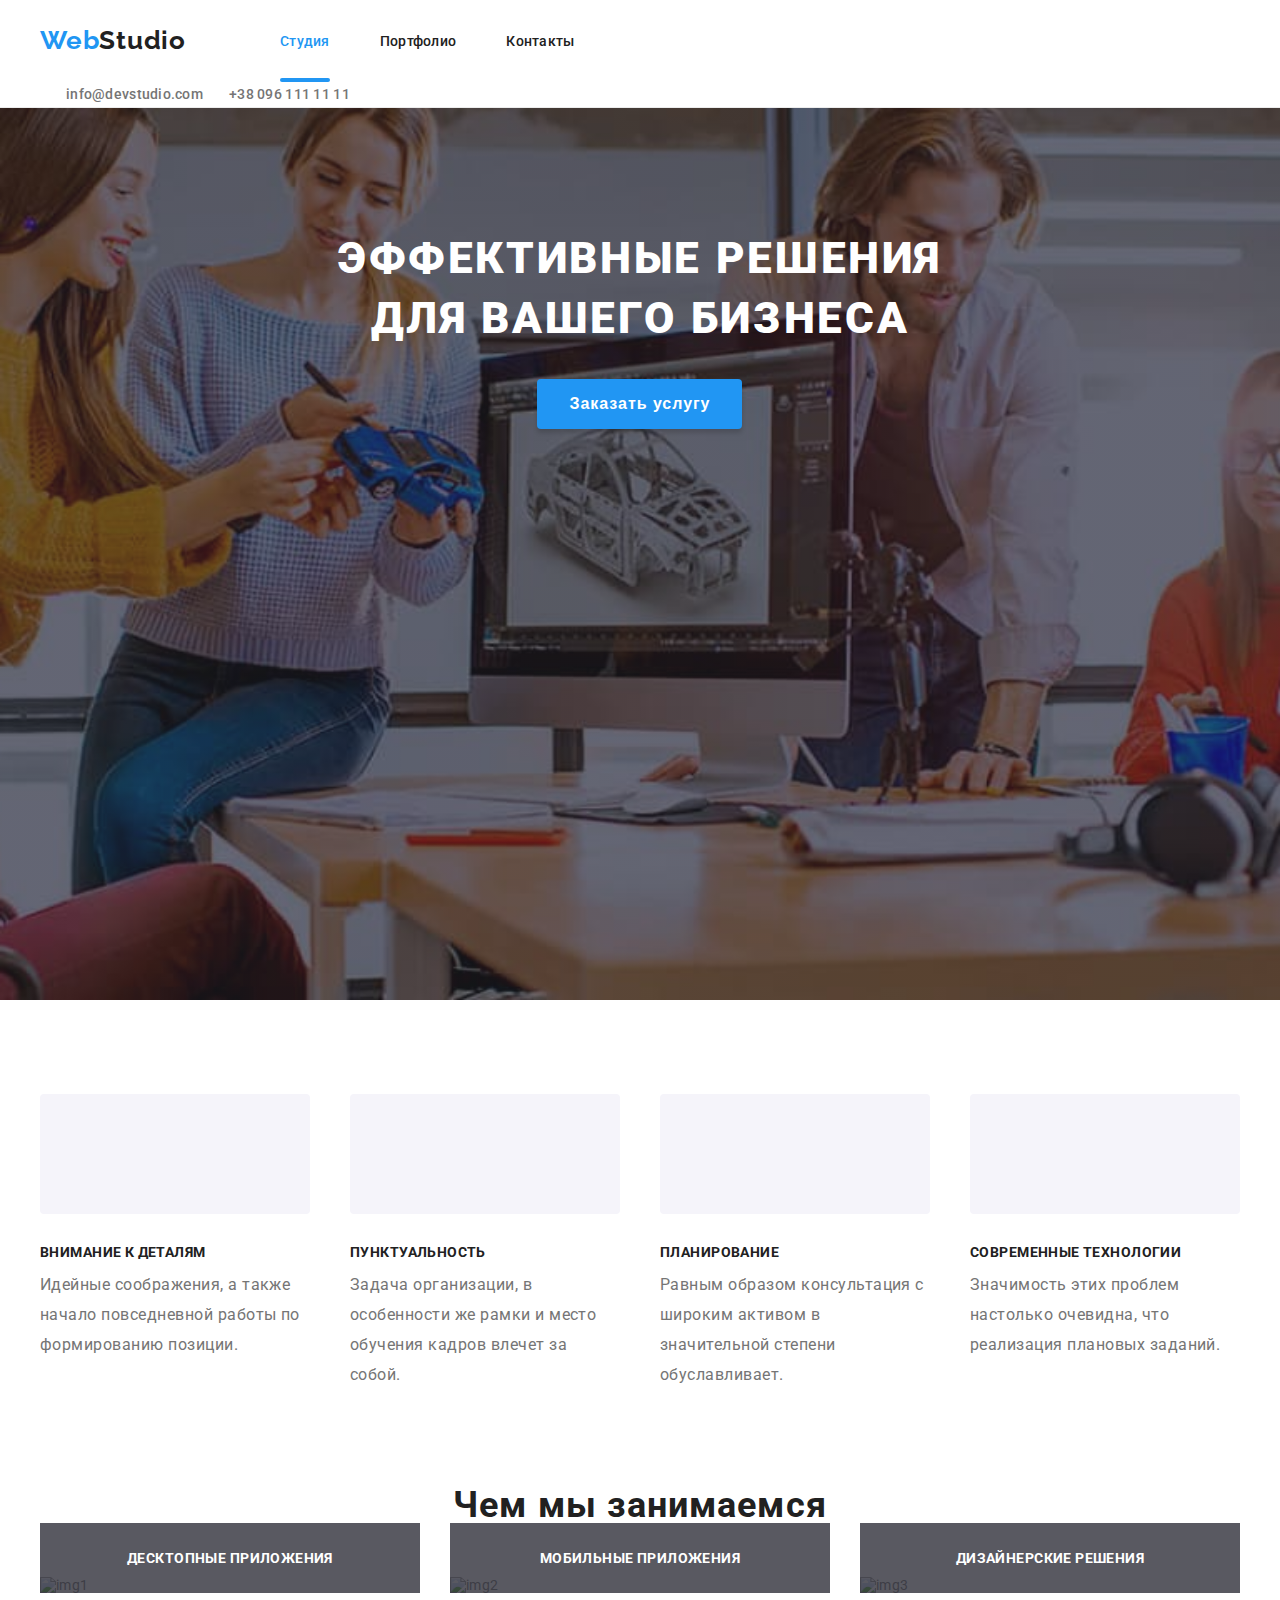
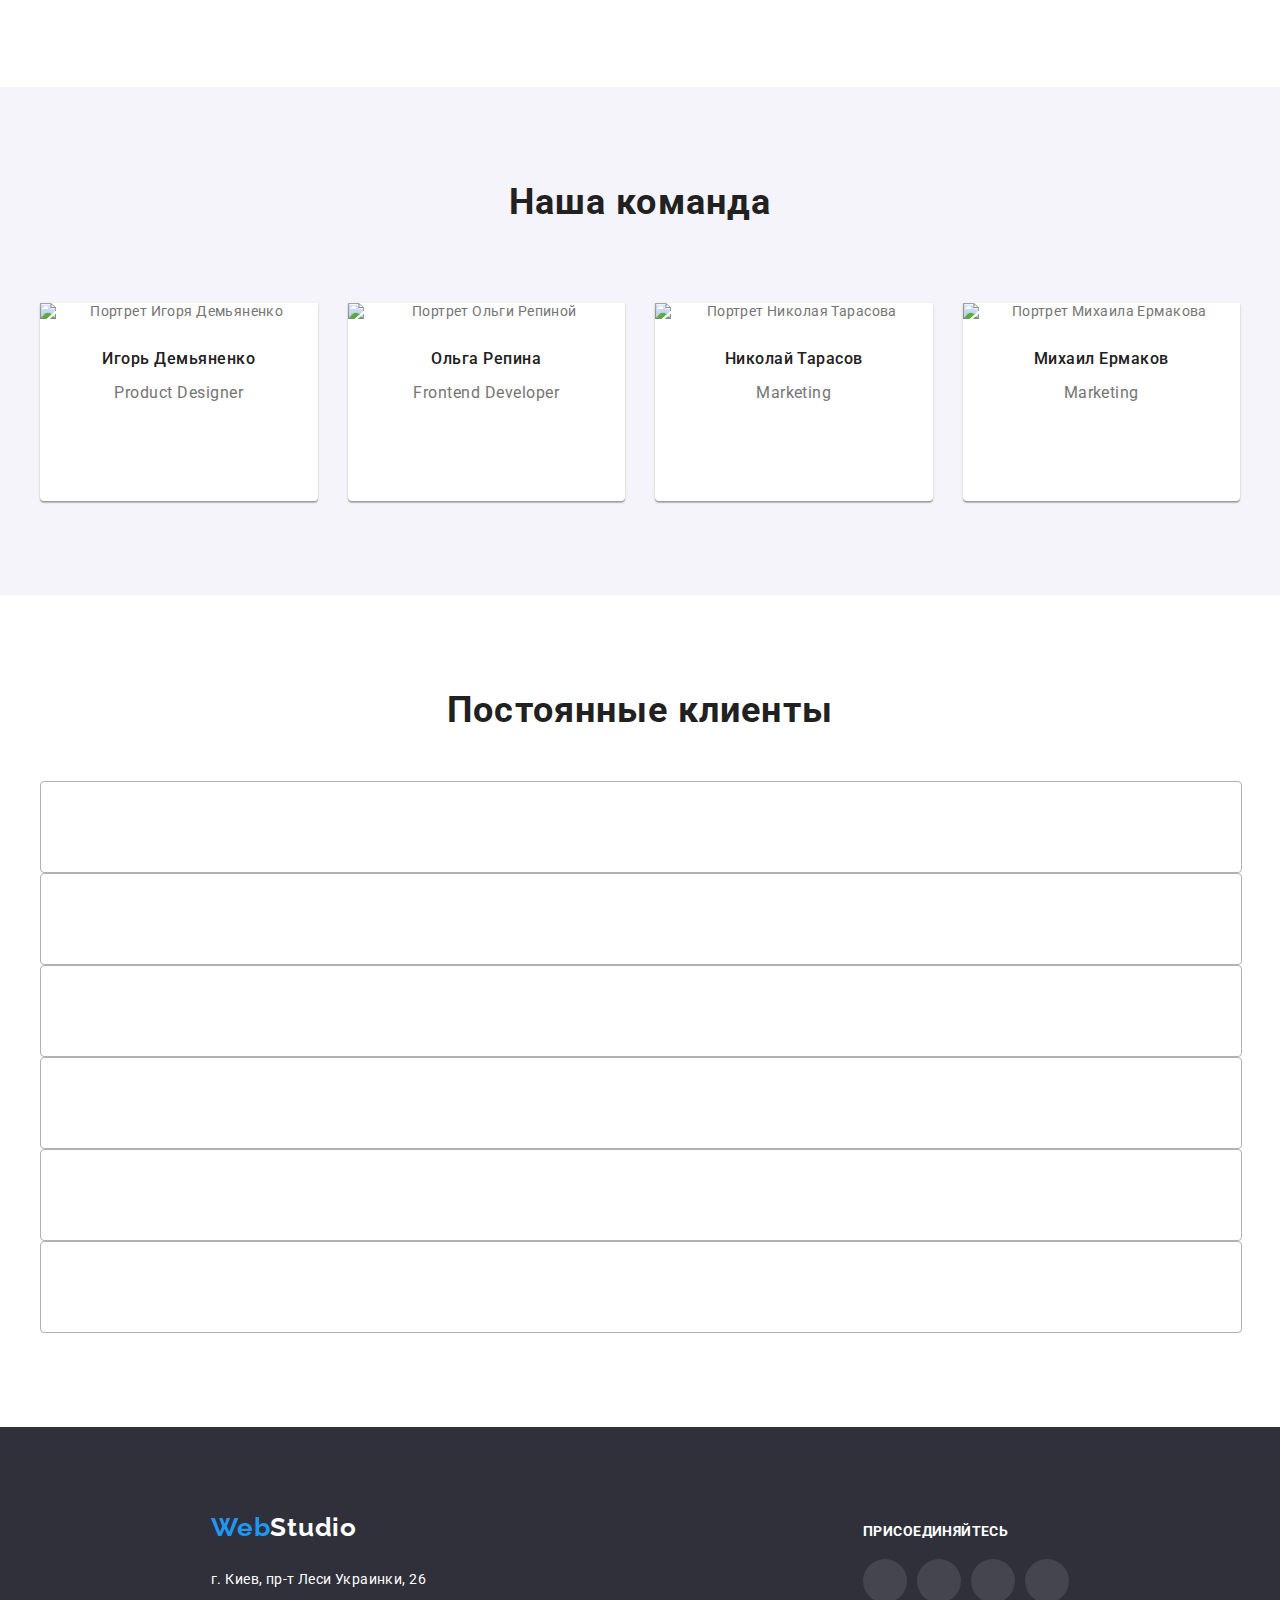
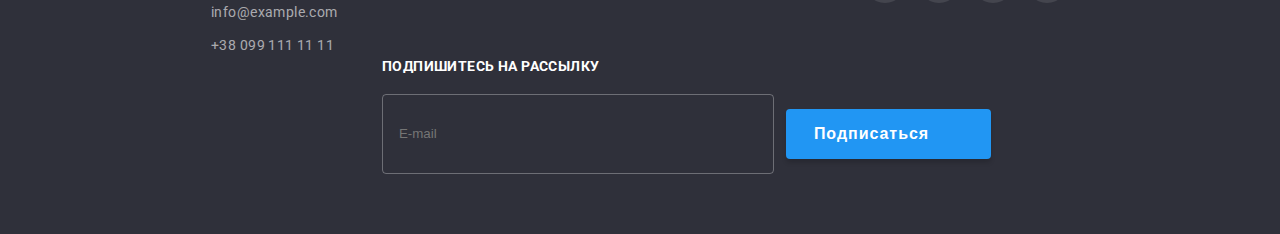
==== commit 439d9472: "add team" ====
--- a/index.html
+++ b/index.html
@@ -153,7 +153,8 @@
                 <ul class="about__list">
                     <li class="about__item">
                         <div class="about__thumb">
-                            <img src="./images/box-1.jpg" alt="img1" />
+                            <img src="./images/about-1.jpg" srcset="./images/about-1.jpg 1x, ./images/about-1@2x.jpg 2x" alt="img1" width="370" />
+
                             <div class="about__overlay">
                                 <h3 class="overlay__title">Десктопные приложения</h3>
                             </div>
@@ -162,7 +163,8 @@
 
                     <li class="about__item">
                         <div class="about__thumb">
-                            <img src="./images/box-2.jpg" alt="img2" />
+                            <img src="./images/about-2.jpg" srcset="./images/about-2.jpg 1x, ./images/about-2@2x.jpg 2x" alt="img2" width="370" />
+
                             <div class="about__overlay">
                                 <h3 class="overlay__title">Мобильные приложения</h3>
                             </div>
@@ -171,7 +173,8 @@
 
                     <li class="about__item">
                         <div class="about__thumb">
-                            <img src="./images/box-3.jpg" alt="img3" />
+                            <img src="./images/about-3.jpg" srcset="./images/about-3.jpg 1x, ./images/about-3@2x.jpg 2x" alt="img3" width="370" />
+
                             <div class="about__overlay">
                                 <h3 class="overlay__title">Дизайнерские решения</h3>
                             </div>
@@ -187,7 +190,9 @@
                 <h2 class="section-title">Наша команда</h2>
                 <ul class="team__list">
                     <li class="team__item">
-                        <img src="./images/team-1.jpg" alt="Портрет Игоря Демьяненко" />
+                        <div class="team__thumb">
+                            <img src="./images/team-1.jpg" srcset="./images/team-1.jpg 1x, ./images/team-1@2x.jpg 2x" alt="Портрет Игоря Демьяненко" />
+                        </div>
                         <h3 class="team__name">Игорь Демьяненко</h3>
                         <p class="team__prof">Product Designer</p>
                         <ul class="social__list">
@@ -223,7 +228,9 @@
                     </li>
 
                     <li class="team__item">
-                        <img src="./images/team-2.jpg" alt="Портрет Ольги Репиной" />
+                        <div class="team__thumb">
+                            <img src="./images/team-2.jpg" srcset="./images/team-2.jpg 1x, ./images/team-2@2x.jpg 2x" alt="Портрет Ольги Репиной" />
+                        </div>
                         <h3 class="team__name">Ольга Репина</h3>
                         <p class="team__prof">Frontend Developer</p>
                         <ul class="social__list">
@@ -259,7 +266,9 @@
                     </li>
 
                     <li class="team__item">
-                        <img src="./images/team-3.jpg" alt="Портрет Николая Тарасова" />
+                        <div class="team__thumb">
+                            <img src="./images/team-3.jpg" srcset="./images/team-3.jpg 1x, ./images/team-3@2x.jpg 2x" alt="Портрет Николая Тарасова" />
+                        </div>
                         <h3 class="team__name">Николай Тарасов</h3>
                         <p class="team__prof">Marketing</p>
                         <ul class="social__list">
@@ -295,7 +304,9 @@
                     </li>
 
                     <li class="team__item">
-                        <img src="./images/team-4.jpg" alt="Портрет Михаила Ермакова" />
+                        <div class="team__thumb">
+                            <img src="./images/team-4.jpg" srcset="./images/team-4.jpg 1x, ./images/team-4@2x.jpg 2x" alt="Портрет Михаила Ермакова" />
+                        </div>
                         <h3 class="team__name">Михаил Ермаков</h3>
                         <p class="team__prof">Marketing</p>
                         <ul class="social__list">
--- a/css/main.css
+++ b/css/main.css
@@ -1,3 +1,19 @@
+/* -----Mixins----- */
+/* -----Placeholders----- */
+.visually-hidden {
+  position: absolute;
+  width: 1px;
+  height: 1px;
+  margin: -1px;
+  border: 0;
+  padding: 0;
+  white-space: nowrap;
+  -webkit-clip-path: inset(100%);
+          clip-path: inset(100%);
+  clip: rect(0 0 0 0);
+  overflow: hidden;
+}
+
 body {
   font-family: 'Roboto', sans-serif;
   font-weight: 400;
@@ -63,7 +79,13 @@
 
 .section {
   color: #757575;
-  padding: 94px 0;
+  padding: 60px 0;
+}
+
+@media screen and (min-width: 1200px) {
+  .section {
+    padding: 94px 0;
+  }
 }
 
 .section-title,
@@ -97,22 +119,6 @@
   letter-spacing: 0.03em;
 }
 
-.visually-hidden {
-  position: absolute;
-  width: 1px;
-  height: 1px;
-  margin: -1px;
-  border: 0;
-  padding: 0;
-  white-space: nowrap;
-  -webkit-clip-path: inset(100%);
-          clip-path: inset(100%);
-  clip: rect(0 0 0 0);
-  overflow: hidden;
-}
-
-/* -----Mixins----- */
-/* -----Placeholders----- */
 .container {
   max-width: 1200px;
   min-width: 320px;
@@ -1119,14 +1125,30 @@
 
 .about.section {
   padding-top: 0;
+  display: none;
+}
+
+@media screen and (min-width: 1200px) {
+  .about.section {
+    display: block;
+  }
 }
 
 .about__list {
+  display: -webkit-box;
+  display: -ms-flexbox;
+  display: flex;
   margin: 0;
+  margin-left: -30px;
+  margin-top: -30px;
 }
 
 .about__item {
   width: 100%;
+  -ms-flex-preferred-size: calc(100% / 3 - 30px);
+      flex-basis: calc(100% / 3 - 30px);
+  margin-left: 30px;
+  margin-top: 30px;
 }
 
 .about__thumb {
@@ -1165,15 +1187,88 @@
 }
 
 .team__list {
-  margin: 0;
+  display: -webkit-box;
+  display: -ms-flexbox;
+  display: flex;
+  -webkit-box-orient: vertical;
+  -webkit-box-direction: normal;
+      -ms-flex-direction: column;
+          flex-direction: column;
+  display: flex;
+  -webkit-box-pack: center;
+      -ms-flex-pack: center;
+          justify-content: center;
+  -webkit-box-align: center;
+      -ms-flex-align: center;
+          align-items: center;
+}
+
+@media screen and (min-width: 768px) {
+  .team__list {
+    display: -webkit-box;
+    display: -ms-flexbox;
+    display: flex;
+    -ms-flex-wrap: wrap;
+        flex-wrap: wrap;
+    -webkit-box-orient: horizontal;
+    -webkit-box-direction: normal;
+        -ms-flex-direction: row;
+            flex-direction: row;
+    margin-top: 50px;
+    margin-left: calc(-1 * 30px);
+  }
 }
 
 .team__item {
+  margin-top: 30px;
   background-color: #ffffff;
   text-align: center;
   border-radius: 0px 0px 4px 4px;
   -webkit-box-shadow: 0px 1px 3px rgba(0, 0, 0, 0.12), 0px 1px 1px rgba(0, 0, 0, 0.14), 0px 2px 1px rgba(0, 0, 0, 0.2);
           box-shadow: 0px 1px 3px rgba(0, 0, 0, 0.12), 0px 1px 1px rgba(0, 0, 0, 0.14), 0px 2px 1px rgba(0, 0, 0, 0.2);
+}
+
+@media screen and (min-width: 768px) {
+  .team__item {
+    -ms-flex-preferred-size: calc(100% / 2 - 30px);
+        flex-basis: calc(100% / 2 - 30px);
+    margin-left: 30px;
+  }
+}
+
+@media screen and (min-width: 1200px) {
+  .team__item {
+    -ms-flex-preferred-size: calc(100% / 4 - 30px);
+        flex-basis: calc(100% / 4 - 30px);
+    margin-left: 30px;
+  }
+}
+
+.team__thumb {
+  max-height: 622px;
+}
+
+.team__thumb img {
+  width: 100%;
+  max-height: 460px;
+  -o-object-fit: cover;
+     object-fit: cover;
+  -o-object-position: 50% 50%;
+     object-position: 50% 50%;
+}
+
+@media screen and (min-width: 768px) {
+  .team__thumb img {
+    width: 100%;
+    max-height: 374px;
+  }
+}
+
+@media screen and (min-width: 1200px) {
+  .team__thumb img {
+    width: 100%;
+    max-height: 260px;
+  }
 }
 
 .team__name {
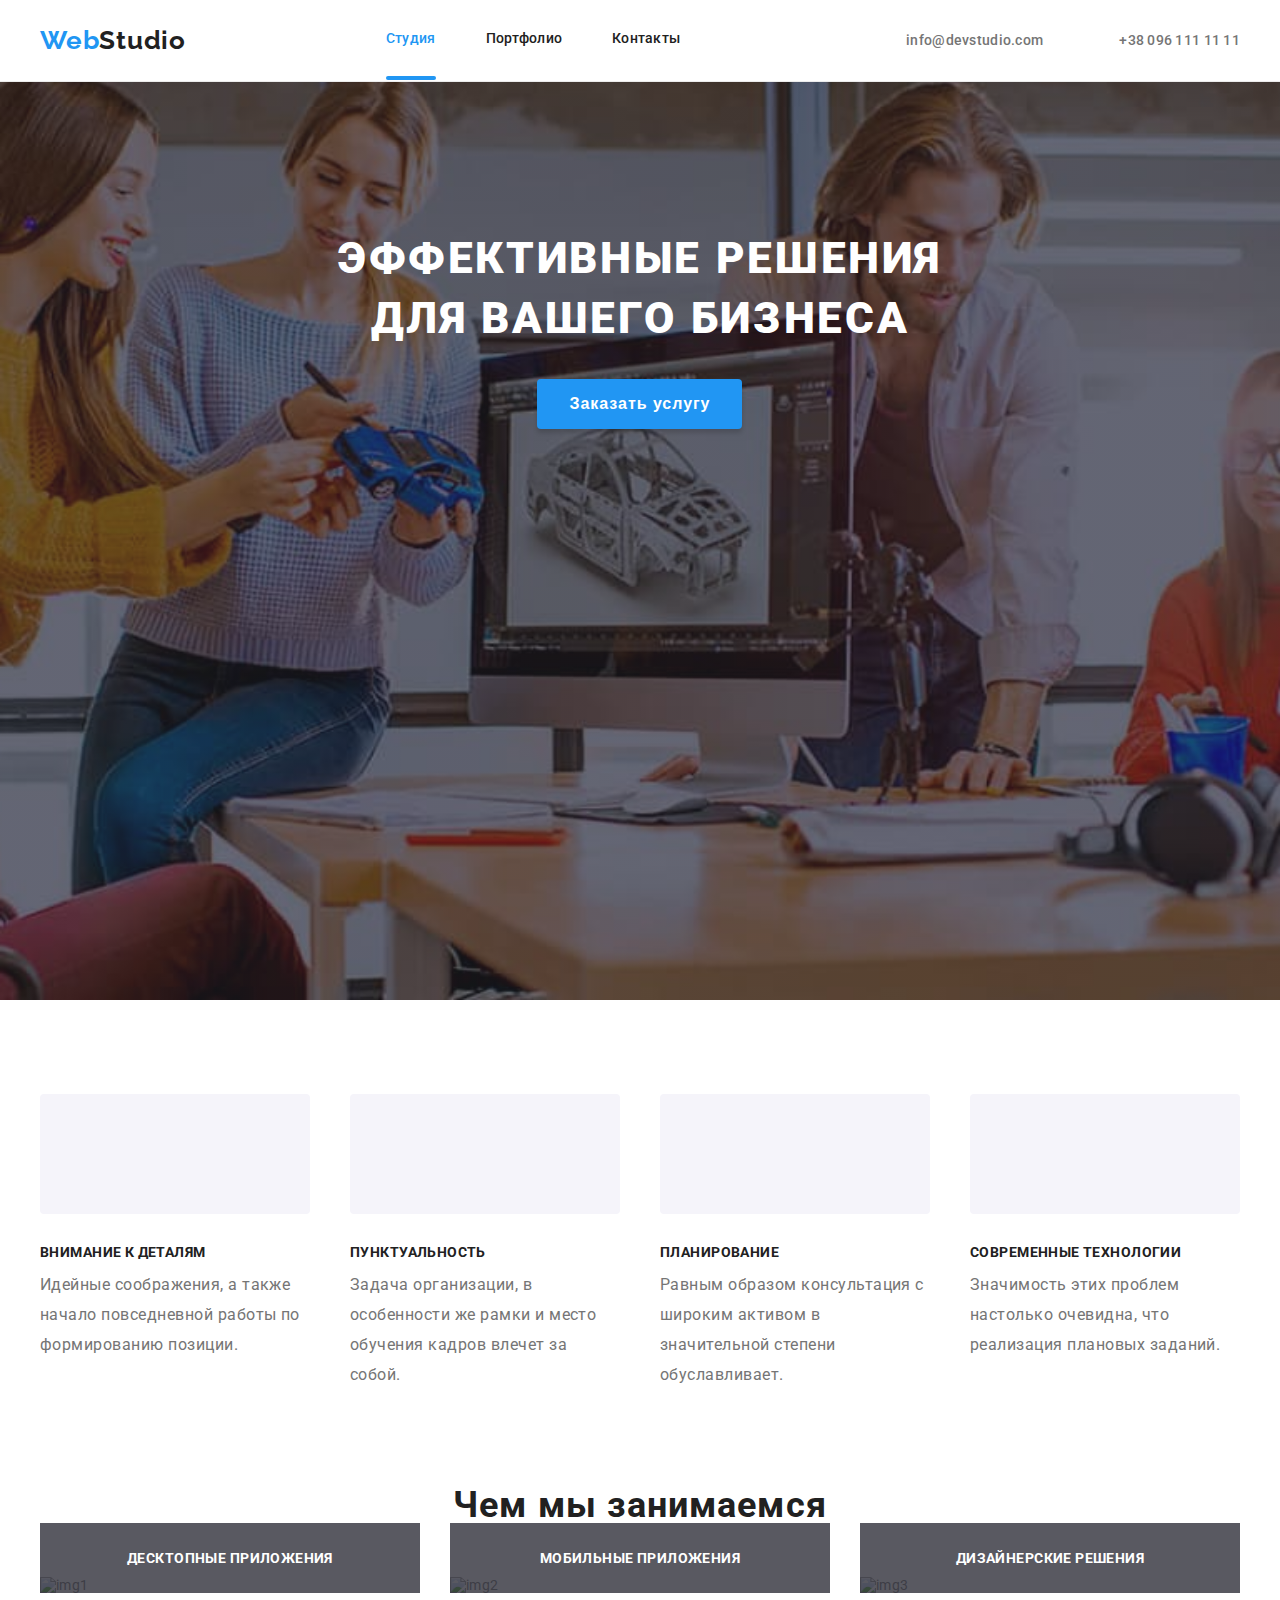
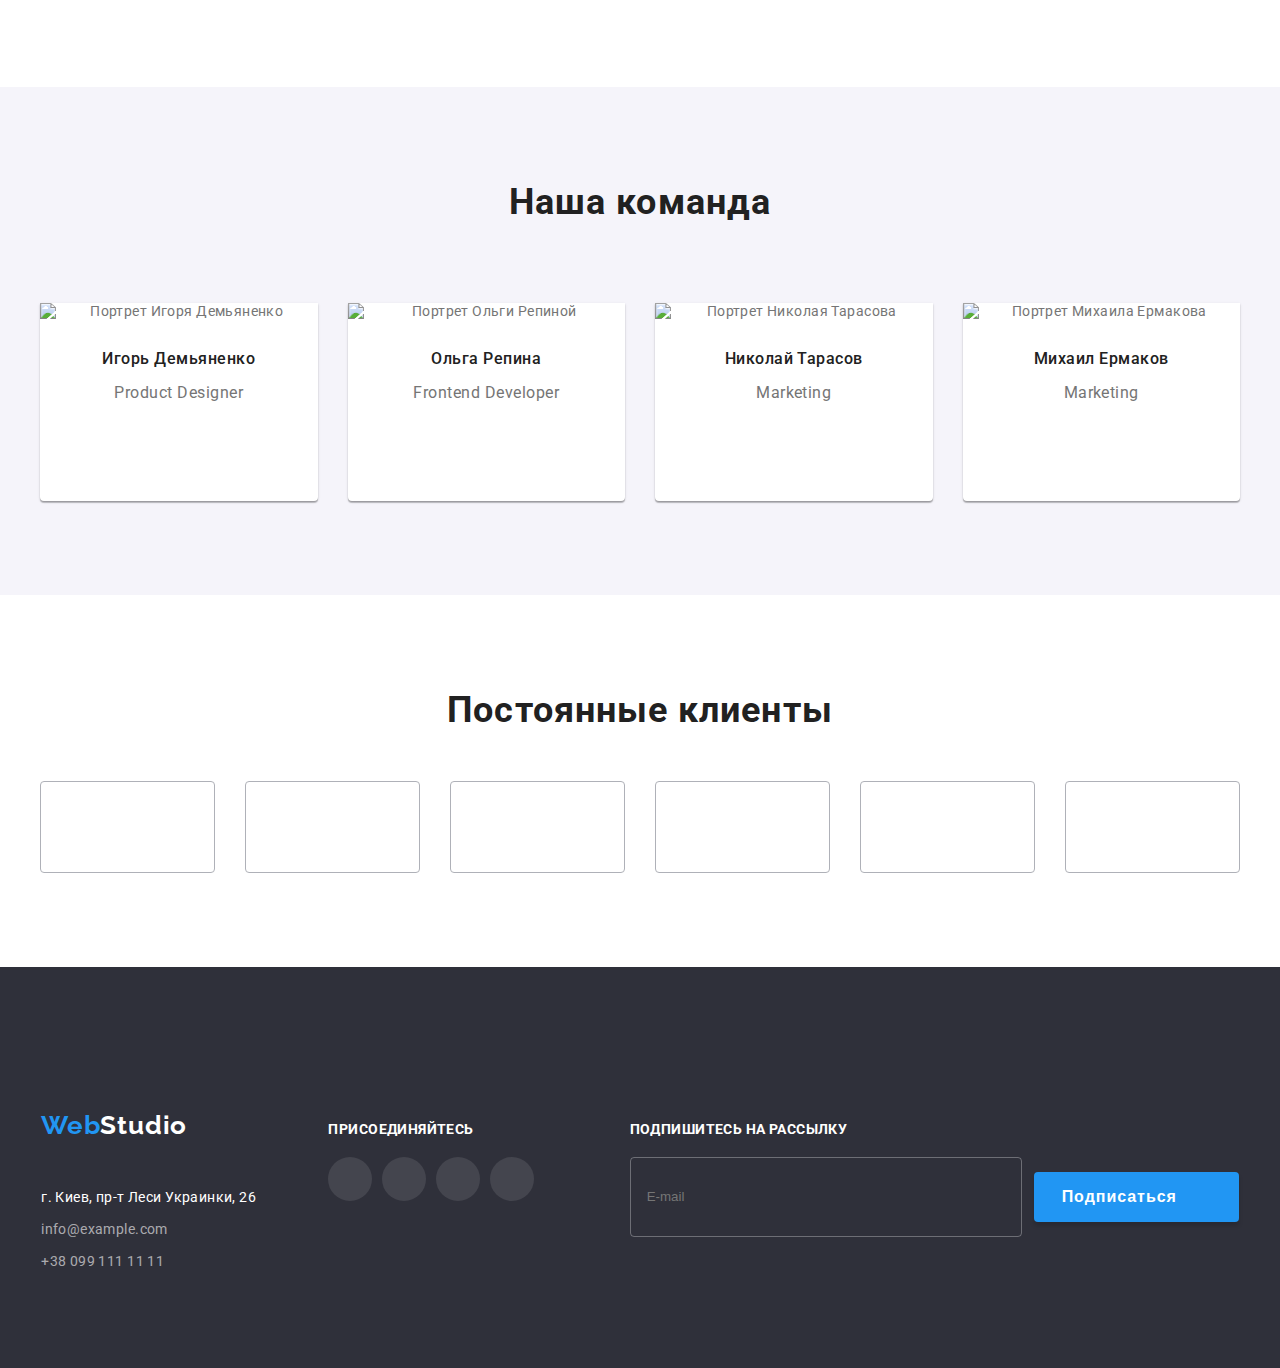
==== commit 67a1be15: "add site-header. LOGO???" ====
--- a/index.html
+++ b/index.html
@@ -22,39 +22,46 @@
     <header class="page-header">
         <div class="container container--page-header">
             <!--*NAVIGATION -->
-            <nav class="nav">
+            <div class="header-wrapper">
                 <a href="./index.html" class="__logo">
             Web<span class="__logo--black">Studio</span>
           </a>
-                <ul class="nav__list">
-                    <li class="nav__item">
-                        <a href="./index.html" class="nav__link current">Cтудия</a>
-                    </li>
-                    <li class="nav__item">
-                        <a href="./portfolio.html" class="nav__link"> Портфолио</a>
-                    </li>
-                    <li class="nav__item">
-                        <a href="#contacts" class="nav__link">Контакты</a>
+                <nav class="nav">
+                    <ul class="nav__list">
+                        <li class="nav__item">
+                            <a href="./index.html" class="nav__link current">Cтудия</a>
+                        </li>
+                        <li class="nav__item">
+                            <a href="./portfolio.html" class="nav__link"> Портфолио</a>
+                        </li>
+                        <li class="nav__item">
+                            <a href="#contacts" class="nav__link">Контакты</a>
+                        </li>
+                    </ul>
+                </nav>
+                <!--*Контакты -->
+                <ul class="contacts__list">
+                    <li class="contacts__item">
+                        <a href="mailto:info@devstudio.com" class="contacts__link">
+                            <svg class="contacts__icon">
+                  <use href="./images/icons.svg#mail"></use>
+                </svg> info@devstudio.com
+                        </a>
+                    </li>
+                    <li class="contacts__item">
+                        <a href="tel:+380961111111" class="contacts__link">
+                            <svg class="contacts__icon">
+                  <use href="./images/icons.svg#smartphone"></use>
+                </svg> +38 096 111 11 11
+                        </a>
                     </li>
                 </ul>
-            </nav>
-            <!--*Контакты -->
-            <ul class="contacts__list">
-                <li class="contacts__item">
-                    <a href="mailto:info@devstudio.com" class="contacts__link">
-                        <svg class="contacts__icon">
-                <use href="./images/icons.svg#mail"></use>
-              </svg> info@devstudio.com
-                    </a>
-                </li>
-                <li class="contacts__item">
-                    <a href="tel:+380961111111" class="contacts__link">
-                        <svg class="contacts__icon">
-                <use href="./images/icons.svg#smartphone"></use>
-              </svg> +38 096 111 11 11
-                    </a>
-                </li>
-            </ul>
+            </div>
+            <!-- <button class="btn-menu js-open-menu">
+          <svg class="menu-icon" width="40" height="40">
+            <use href="./images/sprite.svg#icon-menu" />
+          </svg>
+        </button> -->
         </div>
     </header>
 
@@ -399,9 +406,8 @@
 
     <!-- !=== FOOTER ===! -->
 
-    <footer class="footer">
+    <footer class="section footer">
         <div class="container container--footer">
-            <!-- <div class="footer__container--decor"> -->
             <!--* FOOTER ADRESS CONTAINER -->
 
             <div class="address__container">
@@ -415,45 +421,45 @@
             >
               г. Киев, пр-т Леси Украинки, 26</a
             >
-            <p>
-              <a href="mailto:info@example.com" class="address__link"
-                >info@example.com</a
-              >
-            </p>
-            <p>
-              <a href="tel:+380991111111" class="address__link"
-                >+38 099 111 11 11</a
-              >
-            </p>
+            <!-- <p class="address-contacts__link"> -->
+            <a href="mailto:info@example.com" class="address__link"
+              >info@example.com</a
+            >
+            <!-- </p> -->
+            <!-- <p class="address-contacts__link"> -->
+            <a href="tel:+380991111111" class="address__link"
+              >+38 099 111 11 11</a
+            >
+            <!-- </p> -->
           </address>
             </div>
             <!--* FOOTER SOCIAL LINKS  -->
-            <div class="social">
+            <div class="social social--footer">
                 <h3 class="footer__title">Присоединяйтесь</h3>
-                <ul class="social__list">
+                <ul class="social__list social__list--footer">
                     <li class="social__item">
-                        <a href="#" class="social__link">
+                        <a href="#" class="social__link social__link--footer">
                             <svg class="social__icon">
                   <use href="./images/icons.svg#instagram"></use>
                 </svg>
                         </a>
                     </li>
                     <li class="social__item">
-                        <a href="" class="social__link">
+                        <a href="" class="social__link social__link--footer">
                             <svg class="social__icon">
                   <use href="./images/icons.svg#twitter"></use>
                 </svg>
                         </a>
                     </li>
                     <li class="social__item">
-                        <a href="" class="social__link">
+                        <a href="" class="social__link social__link--footer">
                             <svg class="social__icon">
                   <use href="./images/icons.svg#facebook"></use>
                 </svg>
                         </a>
                     </li>
                     <li class="social__item">
-                        <a href="" class="social__link">
+                        <a href="" class="social__link social__link--footer">
                             <svg class="social__icon">
                   <use href="./images/icons.svg#linkedin"></use>
                 </svg>
@@ -476,7 +482,6 @@
                 </form>
             </div>
         </div>
-        <!-- </div> -->
     </footer>
 
     <!-- !=== MODAL ===! -->
--- a/css/main.css
+++ b/css/main.css
@@ -139,6 +139,7 @@
 }
 
 .btn-primary {
+  display: inline-block;
   background-color: #2196f3;
   color: #ffffff;
   min-width: 200px;
@@ -187,12 +188,17 @@
   -webkit-box-pack: justify;
       -ms-flex-pack: justify;
           justify-content: space-between;
-  padding: 10px 15px;
-}
-
-@media screen and (min-width: 768px) {
-  .container--header {
-    padding: 0px 15px;
+  padding: 0 15px;
+}
+
+@media (min-width: 768px) {
+  .header-wrapper {
+    display: -webkit-box;
+    display: -ms-flexbox;
+    display: flex;
+    -webkit-box-pack: justify;
+        -ms-flex-pack: justify;
+            justify-content: space-between;
   }
 }
 
@@ -226,7 +232,6 @@
   font-size: 26px;
   line-height: 1.192;
   letter-spacing: 0.03em;
-  margin-right: 94px;
   padding: 15px 0;
 }
 
@@ -252,9 +257,8 @@
     display: -webkit-box;
     display: -ms-flexbox;
     display: flex;
-    -webkit-box-align: center;
-        -ms-flex-align: center;
-            align-items: center;
+    -ms-flex-pack: distribute;
+        justify-content: space-around;
   }
 }
 
@@ -347,7 +351,6 @@
     -webkit-box-direction: normal;
         -ms-flex-direction: column;
             flex-direction: column;
-    margin-left: auto;
     margin-top: auto;
     margin-bottom: auto;
   }
@@ -359,6 +362,12 @@
     -webkit-box-direction: normal;
         -ms-flex-direction: row;
             flex-direction: row;
+  }
+}
+
+@media (min-width: 1200px) {
+  .contacts__item:not(:first-child) {
+    margin-left: 50px;
   }
 }
 
@@ -399,8 +408,7 @@
   margin-right: 10px;
 }
 
-.footer {
-  padding: 60px 0;
+.section.footer {
   background-color: #2f303a;
 }
 
@@ -427,6 +435,10 @@
   }
 }
 
+.footer .__logo {
+  display: inline-block;
+}
+
 .footer__title {
   color: #ffffff;
   font-weight: bold;
@@ -440,15 +452,6 @@
 /* Footer Address */
 .address {
   color: #ffffff;
-}
-
-.footer .logo {
-  margin: 0;
-  padding: 0;
-  margin-bottom: 20px;
-}
-
-.address__container {
   display: -webkit-box;
   display: -ms-flexbox;
   display: flex;
@@ -456,11 +459,27 @@
   -webkit-box-direction: normal;
       -ms-flex-direction: column;
           flex-direction: column;
-  -ms-flex-wrap: wrap;
-      flex-wrap: wrap;
+  margin-top: 20px;
+}
+
+.address__container {
+  text-align: center;
+}
+
+@media screen and (min-width: 1200px) {
+  .address__container {
+    text-align: unset;
+  }
+}
+
+@media (max-width: 1199px) {
+  .address__container .__logo {
+    padding: 0;
+  }
 }
 
 .address__link {
+  display: block;
   color: rgba(255, 255, 255, 0.6);
   font-style: normal;
   font-weight: 400;
@@ -469,6 +488,7 @@
   letter-spacing: 0.03em;
   -webkit-transition: 250ms cubic-bezier(0.4, 0, 0.2, 1);
   transition: 250ms cubic-bezier(0.4, 0, 0.2, 1);
+  margin-bottom: 8px;
 }
 
 .address__link:hover {
@@ -483,15 +503,10 @@
   color: #2196f3;
 }
 
-.address p {
-  margin: 9px 0;
-}
-
-.address p:last-child {
-  margin-bottom: 0;
-}
-
-/* !=== Social Links ===! */
+.address__link:last-child {
+  margin: 0;
+}
+
 .social {
   display: -webkit-box;
   display: -ms-flexbox;
@@ -500,10 +515,24 @@
   -webkit-box-direction: normal;
       -ms-flex-direction: column;
           flex-direction: column;
-  -webkit-box-pack: center;
-      -ms-flex-pack: center;
-          justify-content: center;
-  margin-left: 70px;
+}
+
+.social--footer {
+  margin-top: 60px;
+  text-align: center;
+}
+
+@media screen and (min-width: 768px) {
+  .social--footer {
+    margin-top: 5px;
+  }
+}
+
+@media screen and (min-width: 1200px) {
+  .social--footer {
+    margin-left: 70px;
+    text-align: unset;
+  }
 }
 
 .social__list {
@@ -551,18 +580,22 @@
   outline: none;
 }
 
+.footer .social__item {
+  margin-bottom: 0;
+}
+
 .social__icon {
   width: 20px;
   height: auto;
   fill: currentColor;
 }
 
-.footer .social__link {
+.social__link--footer {
   color: #ffffff;
   background-color: rgba(255, 255, 255, 0.1);
 }
 
-.footer .social__link:hover, .footer .social__link:focus {
+.social__link--footer:hover, .social__link--footer:focus {
   background-color: #2196f3;
 }
 
@@ -571,11 +604,30 @@
   display: -webkit-box;
   display: -ms-flexbox;
   display: flex;
+  -ms-flex-wrap: wrap;
+      flex-wrap: wrap;
   -webkit-box-orient: vertical;
   -webkit-box-direction: normal;
       -ms-flex-direction: column;
           flex-direction: column;
-  margin-left: 93px;
+  margin-top: 60px;
+}
+
+@media (max-width: 1199px) {
+  .subscribtion-form {
+    -webkit-box-pack: center;
+        -ms-flex-pack: center;
+            justify-content: center;
+    -webkit-box-align: center;
+        -ms-flex-align: center;
+            align-items: center;
+  }
+}
+
+@media screen and (min-width: 1200px) {
+  .subscribtion-form {
+    margin-left: 93px;
+  }
 }
 
 .subscribtion-form .form {
@@ -585,10 +637,30 @@
           flex-direction: row;
 }
 
+@media (max-width: 1199px) {
+  .subscribtion-form .form {
+    -webkit-box-pack: center;
+        -ms-flex-pack: center;
+            justify-content: center;
+    -webkit-box-align: center;
+        -ms-flex-align: center;
+            align-items: center;
+    -webkit-box-orient: vertical;
+    -webkit-box-direction: normal;
+        -ms-flex-direction: column;
+            flex-direction: column;
+  }
+}
+
 .subscription-form .footer-title {
-  display: inline-block;
-  text-align: right;
+  text-align: center;
   margin-bottom: 20px;
+}
+
+@media screen and (min-width: 1200px) {
+  .subscription-form .footer-title {
+    display: inline-block;
+  }
 }
 
 .subscribtion-form__input {
@@ -597,7 +669,7 @@
   width: 358px;
   height: 50px;
   padding: 14px 16px;
-  margin-right: 12px;
+  margin-bottom: 20px;
   border: 1px solid rgba(255, 255, 255, 0.3);
   border-radius: 4px;
   -webkit-box-shadow: none;
@@ -619,6 +691,20 @@
 .subscribtion-form__input:not(:placeholder-shown) {
   color: rgba(255, 255, 255, 0.6);
   background-color: transparent;
+}
+
+@media screen and (min-width: 768px) {
+  .subscribtion-form__input {
+    min-width: 450px;
+  }
+}
+
+@media screen and (min-width: 1200px) {
+  .subscribtion-form__input {
+    min-width: 358px;
+    margin-bottom: 0;
+    margin-right: 12px;
+  }
 }
 
 .button-footer-icon {
@@ -1287,7 +1373,34 @@
 }
 
 .clients__list {
-  margin: 0;
+  display: -webkit-box;
+  display: -ms-flexbox;
+  display: flex;
+  -ms-flex-wrap: wrap;
+      flex-wrap: wrap;
+  margin-left: -30px;
+  margin-top: -30px;
+}
+
+.clients__item {
+  -ms-flex-preferred-size: calc(100% / 2 - 30px);
+      flex-basis: calc(100% / 2 - 30px);
+  margin-left: 30px;
+  margin-top: 30px;
+}
+
+@media screen and (min-width: 768px) {
+  .clients__item {
+    -ms-flex-preferred-size: calc(100% / 3 - 30px);
+        flex-basis: calc(100% / 3 - 30px);
+  }
+}
+
+@media screen and (min-width: 1200px) {
+  .clients__item {
+    -ms-flex-preferred-size: calc(100% / 6 - 30px);
+        flex-basis: calc(100% / 6 - 30px);
+  }
 }
 
 .clients__link {
@@ -1300,7 +1413,6 @@
   -webkit-box-align: center;
       -ms-flex-align: center;
           align-items: center;
-  width: 100%;
   height: 90px;
   color: #afb1b8;
   border: 1px solid currentColor;
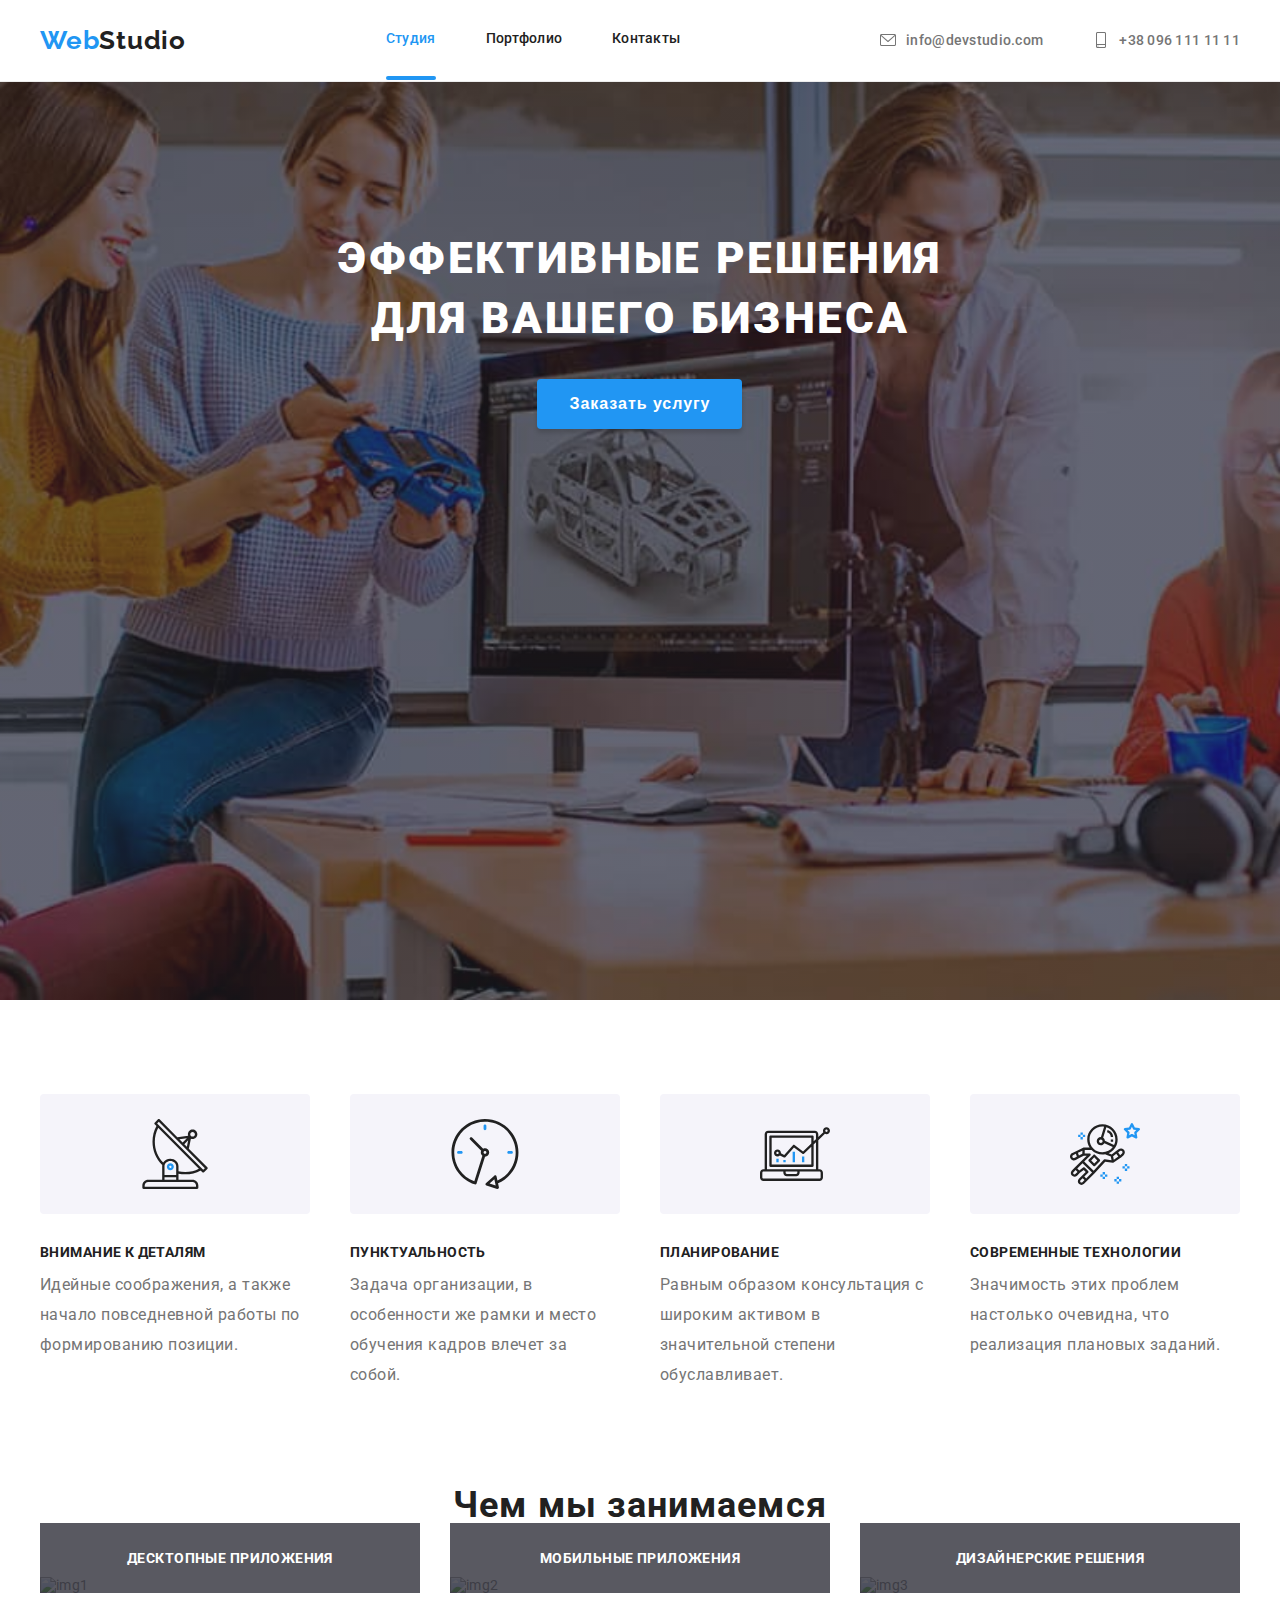
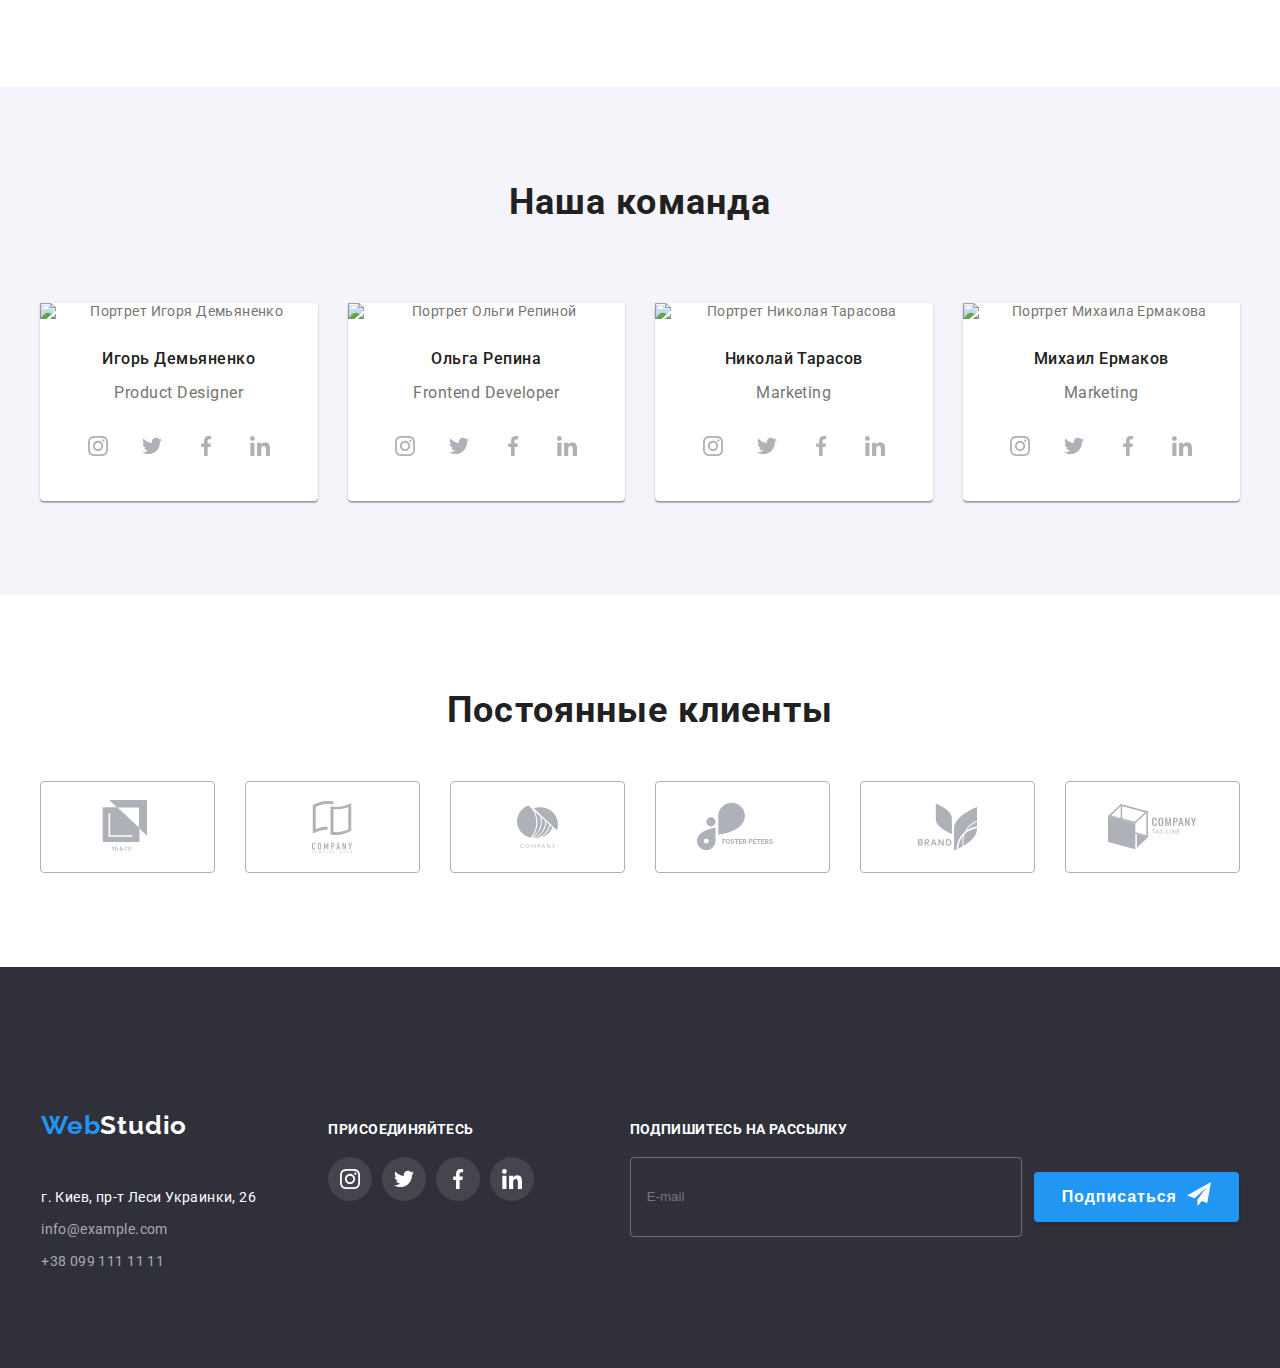
==== commit 50633940: "add modal" ====
--- a/index.html
+++ b/index.html
@@ -13,7 +13,7 @@
     <link rel="preconnect" href="https://fonts.gstatic.com" />
     <link href="https://fonts.googleapis.com/css2?family=Open+Sans:wght@400;600&family=Raleway:wght@100;300;400;600;700&display=swap" rel="stylesheet" />
 
-    <link rel="stylesheet" href="./css/main.css" />
+    <link rel="stylesheet" href="./css/main.min.css" />
 </head>
 
 <body>
@@ -42,26 +42,26 @@
                 <!--*Контакты -->
                 <ul class="contacts__list">
                     <li class="contacts__item">
-                        <a href="mailto:info@devstudio.com" class="contacts__link">
+                        <a href="mailto:info@devstudio.com" class="contacts__link __link--mobile tel">
                             <svg class="contacts__icon">
                   <use href="./images/icons.svg#mail"></use>
                 </svg> info@devstudio.com
                         </a>
                     </li>
                     <li class="contacts__item">
-                        <a href="tel:+380961111111" class="contacts__link">
+                        <a href="tel:+380961111111" class="contacts__link __link--mobile email">
                             <svg class="contacts__icon">
                   <use href="./images/icons.svg#smartphone"></use>
                 </svg> +38 096 111 11 11
                         </a>
                     </li>
                 </ul>
-            </div>
-            <!-- <button class="btn-menu js-open-menu">
-          <svg class="menu-icon" width="40" height="40">
-            <use href="./images/sprite.svg#icon-menu" />
-          </svg>
-        </button> -->
+                <button class="btn-menu js-open-menu" js-open-menu>
+            <svg class="btn-menu__icon" width="40" height="40">
+              <use href="./images/icons.svg#menu-burger" />
+            </svg>
+          </button>
+            </div>
         </div>
     </header>
 
@@ -406,7 +406,7 @@
 
     <!-- !=== FOOTER ===! -->
 
-    <footer class="section footer">
+    <footer class="section footer" id="footer">
         <div class="container container--footer">
             <!--* FOOTER ADRESS CONTAINER -->
 
@@ -558,24 +558,80 @@
               ></textarea>
             </label>
                 </div>
-
-                <label class="modal-label checkbox">
-            <input
-              class="modal-checkbox__input visually-hidden"
-              type="checkbox"
-            />
-            <span class="modal-checkbox__icon"></span>
-
-            Соглашаюсь с рассылкой и принимаю
-            <a href="./portfolio.html">Условия договора</a>
-          </label>
-
+                <div class="modal-formfield checkbox">
+                    <label class="modal-label checkbox">
+              <input
+                class="modal-checkbox__input visually-hidden"
+                type="checkbox"
+              />
+              <!-- <span class="modal-checkbox__icon"></span> -->
+              <svg class="checkbox__icon" width="16" height="15">
+                <use href="./images/icons.svg#checkbox2" />
+              </svg>
+              Соглашаюсь с рассылкой и принимаю
+              <a class="checkbox__link" href="./portfolio.html"
+                >Условия договора</a
+              >
+            </label>
+                </div>
                 <button type="submit" class="btn-primary modal-btn">Отправить</button>
             </form>
         </div>
     </div>
+    <!-- !=== Header-Mobile-Menu ===! -->
+    <div class="menu-container js-menu-container">
+        <button class="btn-menu js-close-menu">
+        <svg
+          class="btn-menu__icon btn-menu__icon--close"
+          width="40"
+          height="40"
+        >
+          <use href="./images/icons.svg#close"></use>
+        </svg>
+      </button>
+        <ul class="mobile-nav__list">
+            <li class="mobile-nav__item">
+                <a href="./index.html" class="mobile-nav__link current">Cтудия</a>
+            </li>
+            <li class="mobile-nav__item">
+                <a href="./portfolio.html" class="mobile-nav__link">Портфолио</a>
+            </li>
+            <li class="mobile-nav__item">
+                <a href="#footer" class="mobile-nav__link">Контакты</a>
+            </li>
+        </ul>
+        <div class="links-wrapper">
+            <ul class="mobile-contacts__list">
+                <li class="mobile-contacts__item">
+                    <a href="tel:+380961111111" class="contacts__link contacts__link--mobile tel">
+              +38 096 111 11 11
+            </a>
+                </li>
+                <li class="mobile-contacts__item">
+                    <a href="mailto:info@devstudio.com" class="contacts__link contacts__link--mobile email">
+              info@devstudio.com
+            </a>
+                </li>
+            </ul>
+        </div>
+        <ul class="mobile-social">
+            <li class="mobile-social__item mobile-social__item--line">
+                <a href="#" class="mobile-social__link">Instagram</a>
+            </li>
+            <li class="mobile-social__item mobile-social__item--line">
+                <a href="#" class="mobile-social__link">Twitter</a>
+            </li>
+            <li class="mobile-social__item mobile-social__item--line">
+                <a href="#" class="mobile-social__link">Facebook</a>
+            </li>
+            <li class="mobile-social__item">
+                <a href="#" class="mobile-social__link">LinkedIn</a>
+            </li>
+        </ul>
+    </div>
+    <script src="./js/script.js"></script>
+    <script src="./js/mobile-menu.js"></script>
     <script src="./js/modal.js"></script>
-    <script src="./js/script.js"></script>
 </body>
 
 </html>--- a/css/main.min.css
+++ b/css/main.min.css
@@ -0,0 +1,2 @@
+.btn-menu,.btn-menu__icon--close{-webkit-transition-duration:var(--transiton-duration-time);transition-duration:var(--transiton-duration-time);-webkit-transition-timing-function:var(--timing-fn);transition-timing-function:var(--timing-fn)}.visually-hidden{position:absolute;width:1px;height:1px;margin:-1px;border:0;padding:0;white-space:nowrap;-webkit-clip-path:inset(100%);clip-path:inset(100%);clip:rect(0 0 0 0);overflow:hidden}body{font-family:'Roboto', sans-serif;font-weight:400;font-size:14px;letter-spacing:0.03em;color:#212121;background-color:#fff;margin:0;padding:0}h2,h3,h4,h5,h6,p{padding:0;margin:0;margin-top:0;margin-bottom:0;-webkit-margin-before:0;margin-block-start:0;-webkit-margin-after:0;margin-block-end:0}button{margin:0;padding:0;border:none}button:active,button:focus{outline:none !important}img{display:block;max-width:100%;height:auto}ul,li{list-style:none;list-style-type:none;margin:0;padding:0}a{text-decoration:none;color:inherit;margin:0;padding:0}address{font-style:normal}.section{color:#757575;padding:60px 0}@media screen and (min-width: 1200px){.section{padding:94px 0}}.section-title,.title,.list-title{color:#212121}.list-title{font-size:18px;line-height:2;letter-spacing:0.06em}.section-title{font-style:normal;font-weight:bold;font-size:36px;line-height:1.172;letter-spacing:0.03em;text-align:center;margin-bottom:50px}.section p{font-style:normal;font-weight:normal;font-size:16px;line-height:1.875;letter-spacing:0.03em}.container{max-width:1200px;min-width:320px;margin:0 auto;padding:0 15px}@media screen and (min-width: 768px){.container{max-width:768px}}@media screen and (min-width: 1200px){.container{max-width:1200px}}.btn-primary{display:inline-block;background-color:#2196f3;color:#fff;min-width:200px;width:-webkit-fit-content;width:-moz-fit-content;width:fit-content;font-style:normal;font-weight:bold;font-size:16px;line-height:1.875;letter-spacing:0.06em;text-align:center;padding:10px 32px;-webkit-box-shadow:0px 4px 4px rgba(0,0,0,0.15);box-shadow:0px 4px 4px rgba(0,0,0,0.15);border-radius:4px;cursor:pointer;-webkit-transition:250ms cubic-bezier(0.4, 0, 0.2, 1);transition:250ms cubic-bezier(0.4, 0, 0.2, 1)}.btn-primary:hover,.btn-primary:focus{background-color:#188ce8}.btn-primary:focus{-webkit-box-shadow:0px 0px 0px 3px #188ce8;box-shadow:0px 0px 0px 3px #188ce8}.btn-primary:hover{-webkit-box-shadow:none;box-shadow:none}.btn-primary:hover .backdrop,.btn-primary:focus .backdrop{-webkit-transform:translateX(100%);transform:translateX(100%)}.container--header{display:-webkit-box;display:-ms-flexbox;display:flex;-webkit-box-pack:justify;-ms-flex-pack:justify;justify-content:space-between;padding:0 15px}.header-wrapper{display:-webkit-box;display:-ms-flexbox;display:flex;-webkit-box-pack:justify;-ms-flex-pack:justify;justify-content:space-between}.page-header{background-color:#fff;position:fixed;z-index:3;width:100%;top:0;left:0;border-bottom:0.025em solid #ececec;-webkit-box-sizing:border-box;box-sizing:border-box}@media (min-width: 768px){.page-header{min-height:80px}}.menu-container{position:fixed;top:0;left:0;width:100vw;height:100vh;padding:48px 40px;padding-top:108px;display:-webkit-box;display:-ms-flexbox;display:flex;-webkit-box-orient:vertical;-webkit-box-direction:normal;-ms-flex-direction:column;flex-direction:column;-webkit-box-pack:justify;-ms-flex-pack:justify;justify-content:space-between;background-color:#fff;-webkit-transform:translateX(100%);transform:translateX(100%);-webkit-transition:-webkit-transform 250ms ease-in-out;transition:-webkit-transform 250ms ease-in-out;transition:transform 250ms ease-in-out;transition:transform 250ms ease-in-out, -webkit-transform 250ms ease-in-out}.menu-container.is-open{-webkit-transform:translateX(0);transform:translateX(0)}.btn-menu{display:-webkit-box;display:-ms-flexbox;display:flex;-webkit-box-align:center;-ms-flex-align:center;align-items:center;-webkit-box-pack:center;-ms-flex-pack:center;justify-content:center;background-color:transparent;cursor:pointer;border:none;color:#212121;-webkit-transition-property:fill;transition-property:fill}@media (min-width: 768px){.btn-menu{display:none}}.btn-menu:hover,.btn-menu:focus{color:#2196f3;-webkit-filter:drop-shadow(0px 4px 4px rgba(0,0,0,0.25));filter:drop-shadow(0px 4px 4px rgba(0,0,0,0.25))}.btn-menu .btn-menu__icon{fill:currentColor}.btn-menu__icon--close{-webkit-transform:rotate(0deg);transform:rotate(0deg);-webkit-transition-property:fill, -webkit-transform;transition-property:fill, -webkit-transform;transition-property:fill, transform;transition-property:fill, transform, -webkit-transform}.btn-menu__icon--close:hover,.btn-menu__icon--close:focus{-webkit-transform:rotate(90deg);transform:rotate(90deg)}.menu-container .btn-menu{position:absolute;top:70px;right:15px}.mobile-nav__link{display:block;margin-bottom:32px;font-weight:500;font-size:40px;line-height:1.175;letter-spacing:0.02em}.mobile-nav__link:hover,.mobile-nav__link:focus{color:#2196f3}.mobile-nav__link.current{color:#2196f3}@media screen and (max-width: 767px){.mobile-contacts__item:not(:last-child){margin-bottom:32px}}.contacts__link--mobile.tel{font-weight:500;font-size:34px;line-height:1.176;letter-spacing:0.02em;color:#2196f3}.contacts__link--mobile.email{font-weight:500;font-size:24px;line-height:1.166;letter-spacing:0.02em}.mobile-social{display:-webkit-box;display:-ms-flexbox;display:flex;-webkit-box-pack:center;-ms-flex-pack:center;justify-content:center;margin-top:64px}.mobile-social__item{margin-right:20px;position:relative}.mobile-social__item--line:after{content:'';position:absolute;top:10px;right:-21px;width:22px;height:0px;border-bottom:1px solid rgba(33,33,33,0.2);-webkit-transform:rotate(90deg);transform:rotate(90deg)}.mobile-social__link{font-weight:500;font-size:18px;line-height:1.222;letter-spacing:0.02em;color:#2196f3}.mobile-social__link:hover,.mobile-social__link:focus{text-decoration:underline}.__logo{display:block;width:-webkit-fit-content;width:-moz-fit-content;width:fit-content;color:#2196f3;font-family:'Raleway', sans-serif;font-weight:700;font-style:normal;font-size:26px;line-height:1.192;letter-spacing:0.03em;padding:15px 0}@media (min-width: 768px){.__logo{padding-top:25px;padding-bottom:25px}}.__logo--black{color:#212121}.__logo--white{color:#fff;margin-right:0}@media (min-width: 768px){.nav{display:-webkit-box;display:-ms-flexbox;display:flex;-ms-flex-pack:distribute;justify-content:space-around}}.nav__list{display:none}@media (min-width: 768px){.nav__list{display:-webkit-box;display:-ms-flexbox;display:flex}}.nav__item:not(:first-child){margin-left:50px}.nav__link{position:relative;display:inline-block;padding-top:30px;padding-bottom:30px;color:#212121;font-weight:500;font-size:14px;line-height:1.142;letter-spacing:0.02em;-webkit-transition:250ms cubic-bezier(0.4, 0, 0.2, 1);transition:250ms cubic-bezier(0.4, 0, 0.2, 1)}.nav__link:hover,.nav__link:focus{color:#2196f3}.nav__link::after{display:block;position:absolute;top:100%;content:'';height:4px;width:100%;background-color:#2196f3;border-radius:2px;-webkit-transform:scaleX(0);transform:scaleX(0);-webkit-transition:250ms -webkit-transform ease-in-out;transition:250ms -webkit-transform ease-in-out;transition:250ms transform ease-in-out;transition:250ms transform ease-in-out, 250ms -webkit-transform ease-in-out}.nav__link:hover::after,.nav__link:focus::after{-webkit-transform:scaleX(1);transform:scaleX(1)}.nav__link.current{color:#2196f3}.nav__link.current::after{display:block;content:'';height:4px;width:100%;background-color:#2196f3;border-radius:2px;-webkit-transform:scaleX(1);transform:scaleX(1)}.contacts__list{display:none}@media (min-width: 768px){.contacts__list{display:-webkit-box;display:-ms-flexbox;display:flex;-webkit-box-orient:vertical;-webkit-box-direction:normal;-ms-flex-direction:column;flex-direction:column;margin-top:auto;margin-bottom:auto}}@media (min-width: 1200px){.contacts__list{-webkit-box-orient:horizontal;-webkit-box-direction:normal;-ms-flex-direction:row;flex-direction:row}}@media (min-width: 1200px){.contacts__item:not(:first-child){margin-left:50px}}.contacts__link{display:-webkit-inline-box;display:-ms-inline-flexbox;display:inline-flex;-webkit-box-pack:center;-ms-flex-pack:center;justify-content:center;-webkit-box-align:center;-ms-flex-align:center;align-items:center;color:#757575;font-weight:500;font-size:14px;line-height:1.142;letter-spacing:0.02em;padding:5px 0;-webkit-transition:250ms cubic-bezier(0.4, 0, 0.2, 1);transition:250ms cubic-bezier(0.4, 0, 0.2, 1)}.contacts__link:hover,.contacts__link:focus{color:#2196f3;-webkit-transform:scale(1.025);transform:scale(1.025)}.contacts__icon{display:-webkit-inline-box;display:-ms-inline-flexbox;display:inline-flex;height:16px;width:16px;fill:currentColor;margin-right:10px}.section.footer{background-color:#2f303a}@media screen and (min-width: 768px){.container--footer{display:-webkit-box;display:-ms-flexbox;display:flex;-ms-flex-wrap:wrap;flex-wrap:wrap;-ms-flex-pack:distribute;justify-content:space-around}}@media screen and (min-width: 1200px){.container--footer{display:-webkit-box;display:-ms-flexbox;display:flex;-webkit-box-align:baseline;-ms-flex-align:baseline;align-items:baseline}}.footer .__logo{display:inline-block}.footer__title{color:#fff;font-weight:bold;font-size:14px;line-height:1.142;letter-spacing:0.03em;text-transform:uppercase;margin-bottom:20px}.address{color:#fff;display:-webkit-box;display:-ms-flexbox;display:flex;-webkit-box-orient:vertical;-webkit-box-direction:normal;-ms-flex-direction:column;flex-direction:column;margin-top:20px}.address__container{text-align:center}@media screen and (min-width: 1200px){.address__container{text-align:unset}}@media (max-width: 1199px){.address__container .__logo{padding:0}}.address__link{display:block;color:rgba(255,255,255,0.6);font-style:normal;font-weight:400;font-size:14px;line-height:1.714;letter-spacing:0.03em;-webkit-transition:250ms cubic-bezier(0.4, 0, 0.2, 1);transition:250ms cubic-bezier(0.4, 0, 0.2, 1);margin-bottom:8px}.address__link:hover{color:#fff}.address__link.location{color:#fff}.address__link.location:hover{color:#2196f3}.address__link:last-child{margin:0}.social{display:-webkit-box;display:-ms-flexbox;display:flex;-webkit-box-orient:vertical;-webkit-box-direction:normal;-ms-flex-direction:column;flex-direction:column}.social--footer{margin-top:60px;text-align:center}@media screen and (min-width: 768px){.social--footer{margin-top:5px}}@media screen and (min-width: 1200px){.social--footer{margin-left:70px;text-align:unset}}.social__list{display:-webkit-box;display:-ms-flexbox;display:flex;-webkit-box-pack:center;-ms-flex-pack:center;justify-content:center;margin:0;padding:0}.social__link{display:-webkit-inline-box;display:-ms-inline-flexbox;display:inline-flex;-webkit-box-pack:center;-ms-flex-pack:center;justify-content:center;color:#afb1b8;width:44px;height:44px;border-radius:50%;-webkit-transition:250ms cubic-bezier(0.4, 0, 0.2, 1);transition:250ms cubic-bezier(0.4, 0, 0.2, 1)}.social__link:hover,.social__link:focus{color:#fff;background-color:#2196f3}.social__item:not(:last-child){margin-right:10px}.social__item{-webkit-box-shadow:none;box-shadow:none;margin-bottom:30px}.social__item:focus{outline:none}.footer .social__item{margin-bottom:0}.social__icon{width:20px;height:auto;fill:currentColor}.social__link--footer{color:#fff;background-color:rgba(255,255,255,0.1)}.social__link--footer:hover,.social__link--footer:focus{background-color:#2196f3}.subscribtion-form{display:-webkit-box;display:-ms-flexbox;display:flex;-ms-flex-wrap:wrap;flex-wrap:wrap;-webkit-box-orient:vertical;-webkit-box-direction:normal;-ms-flex-direction:column;flex-direction:column;margin-top:60px}@media (max-width: 1199px){.subscribtion-form{-webkit-box-pack:center;-ms-flex-pack:center;justify-content:center;-webkit-box-align:center;-ms-flex-align:center;align-items:center}}@media screen and (min-width: 1200px){.subscribtion-form{margin-left:93px}}.subscribtion-form .form{-webkit-box-orient:horizontal;-webkit-box-direction:normal;-ms-flex-direction:row;flex-direction:row}@media (max-width: 1199px){.subscribtion-form .form{-webkit-box-pack:center;-ms-flex-pack:center;justify-content:center;-webkit-box-align:center;-ms-flex-align:center;align-items:center;-webkit-box-orient:vertical;-webkit-box-direction:normal;-ms-flex-direction:column;flex-direction:column}}.subscription-form .footer-title{text-align:center;margin-bottom:20px}@media screen and (min-width: 1200px){.subscription-form .footer-title{display:inline-block}}.subscribtion-form__input{background-color:transparent;color:rgba(255,255,255,0.6);width:450px;height:50px;padding:14px 16px;margin-bottom:20px;border:1px solid rgba(255,255,255,0.3);border-radius:4px;-webkit-box-shadow:none;box-shadow:none}.subscribtion-form__input:focus{outline:none;-webkit-box-shadow:0px 0px 0px 3px #188ce8;box-shadow:0px 0px 0px 3px #188ce8;background-color:transparent}.subscribtion-form__input:hover{-webkit-box-shadow:none;box-shadow:none}.subscribtion-form__input:not(:placeholder-shown){color:rgba(255,255,255,0.6);background-color:transparent}@media (max-width: 460px){.subscribtion-form__input{width:320px}}@media (max-width: 350px){.subscribtion-form__input{width:300px}}@media (min-width: 1200px){.subscribtion-form__input{max-width:358px;margin-bottom:0;margin-right:12px}}.button-footer-icon{margin-left:10px}.btn-primary.footer-btn{display:-webkit-inline-box;display:-ms-inline-flexbox;display:inline-flex;padding:10px 28px}.modal+.backdrop.is-hidden{-webkit-transform:translateX(-100%);transform:translateX(-100%)}.modal+.backdrop{-webkit-transform:translateX(100%);transform:translateX(100%)}.modal{position:absolute;top:50%;left:50%;-webkit-transform:translate(-50%, -50%);transform:translate(-50%, -50%);min-width:450px;min-height:609px;padding:40px;background-color:#fff;-webkit-transition:250ms cubic-bezier(0.4, 0, 0.2, 1);transition:250ms cubic-bezier(0.4, 0, 0.2, 1)}@media (max-width: 479px){.modal{min-width:95%}}@media (min-width: 1200px){.modal{max-width:528px}}.backdrop{position:fixed;z-index:4;top:0;left:0;width:100%;height:100%;background-color:rgba(0,0,0,0.2);-webkit-transition:250ms cubic-bezier(0.4, 0, 0.2, 1);transition:250ms cubic-bezier(0.4, 0, 0.2, 1);-webkit-transform:scaleX(1);transform:scaleX(1)}.backdrop.is-hidden{opacity:0;pointer-events:none;-webkit-transform:scaleX(0);transform:scaleX(0)}.button-modal-close svg{display:-webkit-box;display:-ms-flexbox;display:flex;-webkit-box-pack:center;-ms-flex-pack:center;justify-content:center;fill:currentColor;width:18px;height:18px;border-radius:50%;-webkit-transition:250ms cubic-bezier(0.4, 0, 0.2, 1);transition:250ms cubic-bezier(0.4, 0, 0.2, 1)}.button-modal-close{position:absolute;top:8px;right:8px;display:-webkit-box;display:-ms-flexbox;display:flex;-webkit-box-pack:center;-ms-flex-pack:center;justify-content:center;-webkit-box-align:center;-ms-flex-align:center;align-items:center;fill:currentColor;width:30px;height:30px;background-color:transparent;border:1px solid rgba(0,0,0,0.1);border-radius:50%}.button-modal-close:focus{-webkit-box-shadow:0px 0px 0px 3px #188ce8;box-shadow:0px 0px 0px 3px #188ce8}.button-modal-close:hover{-webkit-box-shadow:none;box-shadow:none}.button-modal-close:active{color:#2196f3}.button-modal-close svg{-webkit-transition:250ms cubic-bezier(0.4, 0, 0.2, 1);transition:250ms cubic-bezier(0.4, 0, 0.2, 1)}.button-modal-close svg:hover{color:#2196f3;cursor:pointer}.button-modal-close:focus+svg{fill:currentColor}.form{display:-webkit-box;display:-ms-flexbox;display:flex;-webkit-box-orient:vertical;-webkit-box-direction:normal;-ms-flex-direction:column;flex-direction:column;-webkit-box-pack:center;-ms-flex-pack:center;justify-content:center;-webkit-box-align:center;-ms-flex-align:center;align-items:center}.form-group{margin-bottom:10px}.contact-details-head{margin-bottom:12px;font-weight:bold;font-size:20px;line-height:23px;text-align:center;letter-spacing:0.03em}.modal__input{height:40px;-webkit-transition:color 250ms cubic-bezier(0.4, 0, 0.2, 1);transition:color 250ms cubic-bezier(0.4, 0, 0.2, 1);padding:10px 16px;padding-left:42px;border:1px solid rgba(33,33,33,0.2);border-radius:4px}.modal__input:focus{outline:none;border-color:#2196f3}.modal__input:focus+.modal__icon{color:#2196f3}.modal__textarea{height:120px;-webkit-transition:color 250ms cubic-bezier(0.4, 0, 0.2, 1);transition:color 250ms cubic-bezier(0.4, 0, 0.2, 1);padding:10px 16px;border:1px solid rgba(33,33,33,0.2);border-radius:4px;resize:none}.modal__textarea:focus{outline:none;border-color:#2196f3}.modal__textarea:hover{-webkit-box-shadow:none;box-shadow:none}.modal-label{position:relative;display:-webkit-box;display:-ms-flexbox;display:flex;-webkit-box-orient:vertical;-webkit-box-direction:normal;-ms-flex-direction:column;flex-direction:column;margin-bottom:10px;color:#212121}.modal-label__name{margin-bottom:4px;font-size:12px;line-height:1.166;letter-spacing:0.01em;color:#757575}svg.modal__icon{position:absolute;top:50%;left:12px;-webkit-transform:translateY(-10%);transform:translateY(-10%);fill:currentColor}.modal-textarea{padding:12px 16px;resize:none;border:1px solid rgba(33,33,33,0.2);border-radius:4px}.modal-textarea::-webkit-input-placeholder{color:rgba(33,33,33,0.2)}.modal-textarea:-ms-input-placeholder{color:rgba(33,33,33,0.2)}.modal-textarea::-ms-input-placeholder{color:rgba(33,33,33,0.2)}.modal-textarea::placeholder{color:rgba(33,33,33,0.2)}.modal-textarea:focus{outline:none;border-color:#2196f3;color:#2196f3}.modal-formfield.checkbox{-webkit-box-pack:justify;-ms-flex-pack:justify;justify-content:space-between}.modal-label.checkbox{position:relative;display:-webkit-box;display:-ms-flexbox;display:flex;-webkit-box-orient:horizontal;-webkit-box-direction:normal;-ms-flex-direction:row;flex-direction:row;-webkit-box-pack:center;-ms-flex-pack:center;justify-content:center;-webkit-box-align:center;-ms-flex-align:center;align-items:center;margin-bottom:30px;cursor:pointer;font-weight:400;font-size:12px;line-height:1.16;letter-spacing:0.03em;color:#757575}@media (min-width: 1200px){.modal-label.checkbox{font-size:14px;line-height:1.714}}.modal-checkbox__input{position:absolute}.checkbox__link{margin-left:5px;color:#2196f3;text-decoration:underline}.checkbox__link:focus{outline:none;-webkit-box-shadow:0px 0px 0px 3px #188ce8;box-shadow:0px 0px 0px 3px #188ce8;border-radius:2px}.checkbox__link:hover{-webkit-box-shadow:none;box-shadow:none}.checkbox__icon{display:block;width:16px;height:15px;border:2px solid #212121;border-radius:2px;margin-right:7px;color:#fff;fill:currentColor}.modal-checkbox__input:focus+.checkbox__icon{border-color:#2196f3}.modal-checkbox__input:hover+.checkbox__icon{-webkit-box-shadow:none;box-shadow:none}.modal-checkbox__input:checked+.checkbox__icon{border:0px solid transparent;color:#2196f3}.btn-primary.modal-btn{min-width:200px}.btn-primary.modal-btn:focus,.btn-primary.modal-btn:hover{background-color:#188ce8}.hero{min-height:400px;display:-webkit-box;display:-ms-flexbox;display:flex}@media (min-width: 768px){.hero{min-height:600px}}.hero{padding:200px 0;margin:0 auto;max-width:1600px;height:600px;text-align:center;background-image:-webkit-gradient(linear, left top, right top, from(rgba(47,48,58,0.4)), to(rgba(47,48,58,0.4))),url("../images/hero-mobile.jpg");background-image:linear-gradient(to right, rgba(47,48,58,0.4), rgba(47,48,58,0.4)),url("../images/hero-mobile.jpg");background-size:cover;background-position:center;background-repeat:no-repeat;background-color:var(--bg-color-dark)}@media (min-device-pixel-ratio: 2), (-webkit-min-device-pixel-ratio: 2), (min-resolution: 192dpi), (min-resolution: 2dppx){.hero{background-image:-webkit-gradient(linear, left top, right top, from(rgba(47,48,58,0.4)), to(rgba(47,48,58,0.4))),url("../images/hero-mobile@2x.jpg");background-image:linear-gradient(to right, rgba(47,48,58,0.4), rgba(47,48,58,0.4)),url("../images/hero-mobile@2x.jpg")}}@media screen and (min-width: 481px){.hero{background-image:-webkit-gradient(linear, left top, right top, from(rgba(47,48,58,0.4)), to(rgba(47,48,58,0.4))),url("../images/hero-tablet.jpg");background-image:linear-gradient(to right, rgba(47,48,58,0.4), rgba(47,48,58,0.4)),url("../images/hero-tablet.jpg")}}@media screen and (min-width: 481px) and (min-device-pixel-ratio: 2), screen and (min-width: 481px) and (-webkit-min-device-pixel-ratio: 2), screen and (min-width: 481px) and (min-resolution: 192dpi), screen and (min-width: 481px) and (min-resolution: 2dppx){.hero{background-image:-webkit-gradient(linear, left top, right top, from(rgba(47,48,58,0.4)), to(rgba(47,48,58,0.4))),url("../images/hero-tablet@2x.jpg");background-image:linear-gradient(to right, rgba(47,48,58,0.4), rgba(47,48,58,0.4)),url("../images/hero-tablet@2x.jpg")}}@media screen and (min-width: 769px){.hero{background-image:-webkit-gradient(linear, left top, right top, from(rgba(47,48,58,0.4)), to(rgba(47,48,58,0.4))),url("../images/hero-desktop.jpg");background-image:linear-gradient(to right, rgba(47,48,58,0.4), rgba(47,48,58,0.4)),url("../images/hero-desktop.jpg")}}@media screen and (min-width: 769px) and (min-device-pixel-ratio: 2), screen and (min-width: 769px) and (-webkit-min-device-pixel-ratio: 2), screen and (min-width: 769px) and (min-resolution: 192dpi), screen and (min-width: 769px) and (min-resolution: 2dppx){.hero{background-image:-webkit-gradient(linear, left top, right top, from(rgba(47,48,58,0.4)), to(rgba(47,48,58,0.4))),url("../images/hero-desktop@2x.jpg");background-image:linear-gradient(to right, rgba(47,48,58,0.4), rgba(47,48,58,0.4)),url("../images/hero-desktop@2x.jpg")}}.hero__title{font-weight:900;font-size:26px;line-height:1.615;letter-spacing:0.06em;text-transform:uppercase;color:#fff}@media screen and (min-width: 1200px){.hero__title{font-size:44px;line-height:1.36}}.features{padding:60px 0}@media screen and (min-width: 1200px){.features{padding:94px 0}}.features__list{display:block}@media screen and (min-width: 768px){.features__list{display:-webkit-box;display:-ms-flexbox;display:flex;-ms-flex-wrap:wrap;flex-wrap:wrap;-webkit-box-pack:justify;-ms-flex-pack:justify;justify-content:space-between}}.features__item{color:#212121}@media screen and (min-width: 768px){.features__item{max-width:354px}}@media screen and (min-width: 1200px){.features__item{max-width:270px}.features__item:not(:first-child){margin-left:30px}}.icon__wrapper{height:120px;display:-webkit-box;display:-ms-flexbox;display:flex;-webkit-box-pack:center;-ms-flex-pack:center;justify-content:center;-webkit-box-align:center;-ms-flex-align:center;align-items:center;border-radius:4px;background-color:#f5f4fa}.features__icon{width:70px;height:70px}.features__list .list-title{font-size:14px;line-height:1.142;letter-spacing:0.03em;margin-top:30px;margin-bottom:10px;font-weight:700;line-height:1.172;text-transform:uppercase;text-align:center}@media screen and (min-width: 768px){.features__list .list-title{text-align:left}}.features__text{font-style:normal;font-weight:normal;font-size:14px;line-height:1.714;letter-spacing:0.03em;color:#757575}.about.section{padding-top:0;display:none}@media screen and (min-width: 1200px){.about.section{display:block}}.about__list{display:-webkit-box;display:-ms-flexbox;display:flex;margin:0;margin-left:-30px;margin-top:-30px}.about__item{width:100%;-ms-flex-preferred-size:calc(100% / 3 - 30px);flex-basis:calc(100% / 3 - 30px);margin-left:30px;margin-top:30px}.about__thumb{position:relative}.about__overlay{position:absolute;display:-webkit-box;display:-ms-flexbox;display:flex;-webkit-box-pack:center;-ms-flex-pack:center;justify-content:center;-webkit-box-align:center;-ms-flex-align:center;align-items:center;min-height:70px;background-color:rgba(47,48,58,0.8);-webkit-transform:translateY(-70px);transform:translateY(-70px);width:100%}.overlay__title{text-transform:uppercase;color:#fff;font-weight:bold;font-size:14px;line-height:1.142;letter-spacing:0.03em}.section.team{background-color:#f5f4fa}.team__list{display:-webkit-box;display:-ms-flexbox;display:flex;-webkit-box-orient:vertical;-webkit-box-direction:normal;-ms-flex-direction:column;flex-direction:column;display:flex;-webkit-box-pack:center;-ms-flex-pack:center;justify-content:center;-webkit-box-align:center;-ms-flex-align:center;align-items:center}@media screen and (min-width: 768px){.team__list{display:-webkit-box;display:-ms-flexbox;display:flex;-ms-flex-wrap:wrap;flex-wrap:wrap;-webkit-box-orient:horizontal;-webkit-box-direction:normal;-ms-flex-direction:row;flex-direction:row;margin-top:50px;margin-left:calc(-1 * 30px)}}.team__item{margin-top:30px;background-color:#fff;text-align:center;border-radius:0px 0px 4px 4px;-webkit-box-shadow:0px 1px 3px rgba(0,0,0,0.12),0px 1px 1px rgba(0,0,0,0.14),0px 2px 1px rgba(0,0,0,0.2);box-shadow:0px 1px 3px rgba(0,0,0,0.12),0px 1px 1px rgba(0,0,0,0.14),0px 2px 1px rgba(0,0,0,0.2)}@media screen and (min-width: 768px){.team__item{-ms-flex-preferred-size:calc(100% / 2 - 30px);flex-basis:calc(100% / 2 - 30px);margin-left:30px}}@media screen and (min-width: 1200px){.team__item{-ms-flex-preferred-size:calc(100% / 4 - 30px);flex-basis:calc(100% / 4 - 30px);margin-left:30px}}.team__thumb{max-height:622px}.team__thumb img{width:100%;max-height:460px;-o-object-fit:cover;object-fit:cover;-o-object-position:50% 50%;object-position:50% 50%}@media screen and (min-width: 768px){.team__thumb img{width:100%;max-height:374px}}@media screen and (min-width: 1200px){.team__thumb img{width:100%;max-height:260px}}.team__name{color:#212121;font-style:normal;font-weight:500;font-size:16px;line-height:1.187;letter-spacing:0.03em;margin-top:30px;margin-bottom:10px}.team__prof{margin-bottom:16px}.clients__list{display:-webkit-box;display:-ms-flexbox;display:flex;-ms-flex-wrap:wrap;flex-wrap:wrap;margin-left:-30px;margin-top:-30px}.clients__item{-ms-flex-preferred-size:calc(100% / 2 - 30px);flex-basis:calc(100% / 2 - 30px);margin-left:30px;margin-top:30px}@media screen and (min-width: 768px){.clients__item{-ms-flex-preferred-size:calc(100% / 3 - 30px);flex-basis:calc(100% / 3 - 30px)}}@media screen and (min-width: 1200px){.clients__item{-ms-flex-preferred-size:calc(100% / 6 - 30px);flex-basis:calc(100% / 6 - 30px)}}.clients__link{display:-webkit-box;display:-ms-flexbox;display:flex;-webkit-box-pack:center;-ms-flex-pack:center;justify-content:center;-webkit-box-align:center;-ms-flex-align:center;align-items:center;height:90px;color:#afb1b8;border:1px solid currentColor;border-radius:4px;-webkit-transition:250ms cubic-bezier(0.4, 0, 0.2, 1);transition:250ms cubic-bezier(0.4, 0, 0.2, 1)}.clients__link:hover,.clients__link:focus{color:#2196f3}.clients__icon{display:block;fill:currentColor;max-height:90px}.portfolio-container{width:1200px;margin-left:auto;margin-right:auto;display:-webkit-box;display:-ms-flexbox;display:flex;-webkit-box-orient:vertical;-webkit-box-direction:normal;-ms-flex-direction:column;flex-direction:column;-webkit-box-pack:justify;-ms-flex-pack:justify;justify-content:space-between;padding:0 15px}.portfolio.section{padding:94px 0}.portfolio__list{display:-webkit-box;display:-ms-flexbox;display:flex;-ms-flex-wrap:wrap;flex-wrap:wrap;padding:0;margin:0;margin-left:-30px;margin-top:-30px}.btn-list{display:-webkit-box;display:-ms-flexbox;display:flex;-webkit-box-align:center;-ms-flex-align:center;align-items:center;-webkit-box-pack:center;-ms-flex-pack:center;justify-content:center;margin-bottom:50px}.btn-list li{background-color:#fff;margin-left:8px}.btn-list button{border:transparent;border-radius:4px;font-family:'Roboto', sans-serif;font-weight:500;font-size:16px;line-height:1.625;text-align:center;letter-spacing:0.03em;padding:6px 21px;-webkit-transition:250ms cubic-bezier(0.4, 0, 0.2, 1);transition:250ms cubic-bezier(0.4, 0, 0.2, 1)}.btn-list button:focus,.btn-list button:hover{color:#fff;background-color:#2196f3;-webkit-box-shadow:0px 3px 1px rgba(0,0,0,0.1),0px 1px 2px rgba(0,0,0,0.08),0px 2px 2px rgba(0,0,0,0.12);box-shadow:0px 3px 1px rgba(0,0,0,0.1),0px 1px 2px rgba(0,0,0,0.08),0px 2px 2px rgba(0,0,0,0.12)}.card__thumb{position:relative;overflow:hidden}.card{position:relative;-ms-flex-preferred-size:calc(100% / 3 - 30px);flex-basis:calc(100% / 3 - 30px);border:1px solid #eeeeee;margin-left:30px;margin-top:30px}.card:hover,.card:focus{-webkit-box-shadow:0px 1px 1px rgba(0,0,0,0.12),0px 4px 4px rgba(0,0,0,0.06),1px 4px 6px rgba(0,0,0,0.16);box-shadow:0px 1px 1px rgba(0,0,0,0.12),0px 4px 4px rgba(0,0,0,0.06),1px 4px 6px rgba(0,0,0,0.16)}.card__textbox{padding:20px 24px}p.card__text{font-size:16px;font-weight:normal;line-height:1.875;letter-spacing:0.03em;color:#757575}.card-title{margin-bottom:4px;color:#212121;font-size:18px;line-height:2;letter-spacing:0.06em}.overlay{position:absolute;top:100%;left:0;width:100%;height:100%;z-index:1;padding:63px 24px;background-color:rgba(33,150,243,0.9);opacity:1;-webkit-transition:250ms cubic-bezier(0.4, 0, 0.2, 1);transition:250ms cubic-bezier(0.4, 0, 0.2, 1);font-weight:normal;font-size:18px;line-height:1.56;letter-spacing:0.03em}.card:hover .overlay,.card:focus .overlay{opacity:1;-webkit-transform:translateY(-100%);transform:translateY(-100%)}p.overlay-text{color:#fff}
+/*# sourceMappingURL=main.min.css.map */